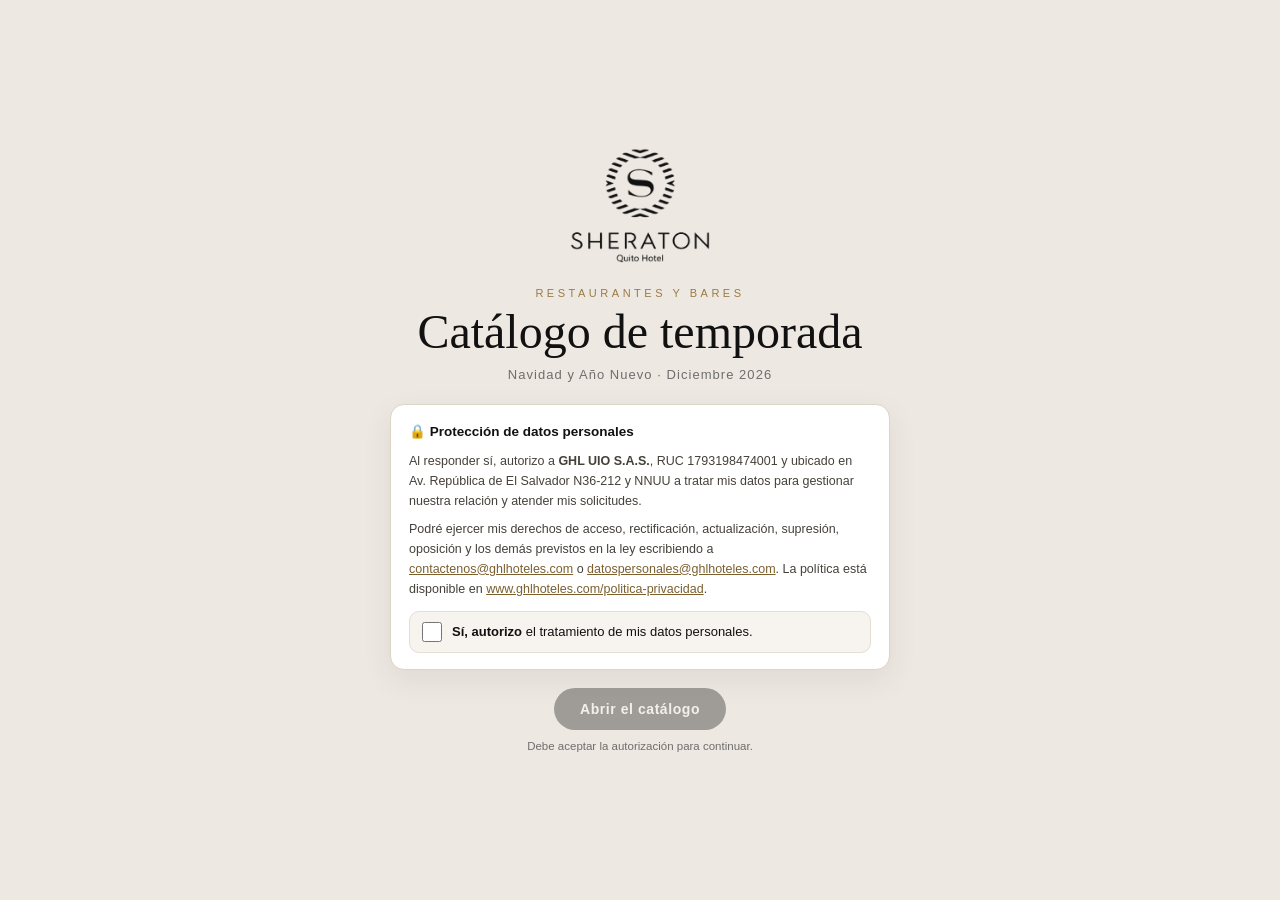
==== index.html @ caa58082 "Remove data privacy notice from index.html Removed the data privacy notice from the contact section." ====
<!doctype html>
<html lang="es">
<head>
  <meta charset="utf-8">
  <meta name="viewport" content="width=device-width, initial-scale=1, viewport-fit=cover">
  <title>Restaurantes y Bares · Sheraton Quito</title>
  <meta name="description" content="Catálogo de temporada de los restaurantes y bares del Hotel Sheraton Quito: Navidad, Año Nuevo y menús. Reserve en línea.">
  <meta name="theme-color" content="#111111">
  <!-- Seguridad: solo se permite cargar contenido propio, las fuentes de Google y el Microsoft Forms. -->
  <meta http-equiv="Content-Security-Policy" content="default-src 'self'; script-src 'self'; style-src 'self' 'unsafe-inline' https://fonts.googleapis.com; font-src https://fonts.gstatic.com; img-src 'self' data:; frame-src https://forms.cloud.microsoft https://forms.office.com; connect-src 'self'; object-src 'none'; base-uri 'self'; form-action 'none'; upgrade-insecure-requests">
  <meta name="referrer" content="strict-origin-when-cross-origin">
  <meta property="og:title" content="Restaurantes y Bares · Sheraton Quito">
  <meta property="og:description" content="Catálogo de temporada · Navidad y Año Nuevo. Reserve en línea.">
  <meta property="og:image" content="assets/paginas/p01.jpg">
  <link rel="preconnect" href="https://fonts.googleapis.com">
  <link rel="preconnect" href="https://fonts.gstatic.com" crossorigin>
  <link href="https://fonts.googleapis.com/css2?family=Cormorant+Garamond:ital,wght@0,400;0,600;1,400&family=Montserrat:wght@300;400;600&display=swap" rel="stylesheet">
  <link rel="stylesheet" href="estilos.css">
</head>
<body>
  <canvas id="efectos" aria-hidden="true"></canvas>

  <!-- 1 · Bienvenida + aviso de datos: al aceptar se abre el catálogo -->
  <section id="bienvenida" class="bienvenida">
    <div class="bienvenida-caja">
      <img src="assets/logos/sheraton-negro.png" alt="Sheraton Quito Hotel" class="logo-grande">
      <p class="sobretitulo oscuro">Restaurantes y Bares</p>
      <h1>Catálogo de temporada</h1>
      <p class="fecha">Navidad y Año Nuevo · Diciembre 2026</p>

      <div class="aviso">
        <p class="aviso-titulo">🔒 Protección de datos personales</p>
        <p>Al responder sí, autorizo a <b>GHL UIO S.A.S.</b>, RUC 1793198474001 y ubicado en Av. República de El Salvador N36-212 y NNUU a tratar mis datos para gestionar nuestra relación y atender mis solicitudes.</p>
        <p>Podré ejercer mis derechos de acceso, rectificación, actualización, supresión, oposición y los demás previstos en la ley escribiendo a <a href="mailto:contactenos@ghlhoteles.com">contactenos@ghlhoteles.com</a> o <a href="mailto:datospersonales@ghlhoteles.com">datospersonales@ghlhoteles.com</a>. La política está disponible en <a href="https://www.ghlhoteles.com/politica-privacidad/" target="_blank" rel="noopener">www.ghlhoteles.com/politica-privacidad</a>.</p>
        <label class="acepto">
          <input type="checkbox" id="acepto-datos">
          <span><b>Sí, autorizo</b> el tratamiento de mis datos personales.</span>
        </label>
      </div>

      <button id="aceptar" class="boton boton-negro" disabled>Abrir el catálogo</button>
      <p class="aviso-pie">Debe aceptar la autorización para continuar.</p>
    </div>
  </section>

  <!-- 2 · La revista -->
  <header class="barra">
    <button class="barra-inicio" data-inicio aria-label="Volver a la página principal" title="Página principal">
      <img src="assets/logos/sheraton-blanco.png" alt="Sheraton Quito" class="barra-logo">
    </button>
    <nav class="barra-nav" aria-label="Secciones">
      <button data-inicio class="nav-inicio" aria-label="Inicio">🏠<span class="txt"> Inicio</span></button>
      <button data-ir="indice">Índice</button>
      <button data-ir="navidad">🎄 Navidad</button>
      <button data-ir="anonuevo">🥂 Año Nuevo</button>
      <button data-ir="menus">🍽️ Menús</button>
      <button class="nav-reservar" data-abrir-reserva="" aria-label="Reservar">📅<span class="txt"> Reservar</span></button>
    </nav>
  </header>

  <main class="escenario">
    <button class="flecha flecha-izq" id="anterior" aria-label="Página anterior">‹</button>
    <div id="libro-marco"><div id="libro">

      <!-- Portada -->
      <div class="page page-tapa" data-density="hard" data-tema="navidad" data-seccion="portada">
        <div class="tapa">
          <img src="assets/logos/sheraton-blanco.png" alt="Sheraton Quito Hotel" class="tapa-logo">
          <div class="tapa-linea"></div>
          <p class="sobretitulo">Restaurantes y Bares</p>
          <h2>Catálogo<br><i>de temporada</i></h2>
          <p class="tapa-fecha">Diciembre 2026</p>
          <img src="assets/logos/bakery-blanco.png" alt="Bakery & Deli by Cook's" class="tapa-bakery">
          <p class="tapa-pista">Deslice o toque la esquina para abrir →</p>
        </div>
      </div>

      <!-- Bienvenida -->
      <div class="page page-papel" data-tema="ninguno" data-seccion="bienvenida">
        <div class="hoja hoja-carta">
          <p class="sobretitulo oscuro">Bienvenidos</p>
          <h3>Una temporada<br><i>para compartir</i></h3>
          <p>En nuestros restaurantes y bares le esperan cenas de Noche Buena, brunch de Navidad y Año Nuevo, tardes de té, menús para llevar y la experiencia de The Chef's Table.</p>
          <p>Pase las páginas, elija lo que más le guste y reserve desde el mismo catálogo: nuestro equipo le confirmará por WhatsApp o correo.</p>
          <div class="firma">
            <img src="assets/logos/sheraton-negro.png" alt="Sheraton Quito Hotel">
          </div>
        </div>
      </div>

      <!-- Índice -->
      <div class="page page-papel" data-tema="ninguno" data-seccion="indice">
        <div class="hoja">
          <p class="sobretitulo oscuro">Contenido</p>
          <h3>¿Qué le gustaría<br><i>celebrar?</i></h3>
          <ul class="indice">
            <li><button data-ir="navidad"><span>🎄</span><b>Navidad</b><em>Cenas, brunch, té y take away</em></button></li>
            <li><button data-ir="anonuevo"><span>🥂</span><b>Año Nuevo</b><em>Cenas, celebración y brunch</em></button></li>
            <li><button data-ir="certificados"><span>🎁</span><b>Certificados de regalo</b><em>El regalo perfecto</em></button></li>
            <li><button data-ir="menus"><span>🍽️</span><b>Menús de todo el año</b><em>Ejecutivo, del chef y brunch</em></button></li>
            <li><button data-ir="reservar"><span>📅</span><b>Reservar</b><em>En menos de 3 minutos</em></button></li>
            <li><button data-ir="contacto"><span>📞</span><b>Contacto</b><em>WhatsApp de cada restaurante</em></button></li>
          </ul>
        </div>
      </div>

      <!-- Navidad -->
      <div class="page page-foto" data-tema="navidad" data-seccion="navidad"><img data-src="assets/paginas/p01.jpg" alt="Catálogo de temporada, diciembre 2026"></div>
      <div class="page page-foto" data-tema="navidad" data-reserva="fragatas-buffet" data-titulo="Las Fragatas · Buffet navideño"><img data-src="assets/paginas/p02.jpg" alt="Las Fragatas: almuerzo buffet navideño, 34 dólares"></div>
      <div class="page page-foto" data-tema="navidad" data-reserva="cooks-navidad" data-titulo="Cook's · Sugerencia del Chef navideña"><img data-src="assets/paginas/p03.jpg" alt="Cook's: menú sugerencia del chef navideño, 34 dólares"></div>
      <div class="page page-foto" data-tema="navidad" data-reserva="cooks-menus" data-titulo="Cook's · Menús 1, 2 y 3"><img data-src="assets/paginas/p04.jpg" alt="Cook's: tres menús de cuatro tiempos, 34 dólares"></div>
      <div class="page page-foto" data-tema="navidad" data-reserva="cooks-nochebuena" data-titulo="Cook's · Noche Buena 24 de diciembre"><img data-src="assets/paginas/p16.jpg" alt="Cook's: cena de Noche Buena, 54 dólares"></div>
      <div class="page page-foto" data-tema="navidad" data-reserva="fragatas-christmas-brunch" data-titulo="Las Fragatas · Christmas Brunch"><img data-src="assets/paginas/p17.jpg" alt="Las Fragatas: Christmas Brunch, 32 dólares"></div>
      <div class="page page-foto" data-tema="navidad" data-reserva="bakery-te" data-titulo="Bakery & Deli · Tardes navideñas de té"><img data-src="assets/paginas/p05.jpg" alt="Bakery & Deli: tardes navideñas de té, 18 dólares"></div>
      <div class="page page-foto" data-tema="navidad" data-reserva="bakery-takeaway" data-titulo="Bakery & Deli · Take Away individual"><img data-src="assets/paginas/p06.jpg" alt="Bakery & Deli: take away individual, 20 y 22 dólares"></div>
      <div class="page page-foto" data-tema="navidad" data-reserva="bakery-combos" data-titulo="Bakery & Deli · Combos familiares"><img data-src="assets/paginas/p07.jpg" alt="Bakery & Deli: combos familiares para llevar"></div>
      <div class="page page-foto" data-tema="navidad" data-reserva="chefs-table" data-titulo="The Chef's Table"><img data-src="assets/paginas/p08.jpg" alt="The Chef's Table: presentación"></div>
      <div class="page page-foto" data-tema="navidad" data-reserva="chefs-amanecer" data-titulo="Chef's Table · Desayuno Amanecer de Diciembre"><img data-src="assets/paginas/p09.jpg" alt="Desayuno Amanecer de Diciembre, 25 dólares"></div>
      <div class="page page-foto" data-tema="navidad" data-reserva="chefs-alegria" data-titulo="Chef's Table · Desayuno Alegría de Diciembre"><img data-src="assets/paginas/p10.jpg" alt="Desayuno Alegría de Diciembre, 28 dólares"></div>
      <div class="page page-foto" data-tema="navidad" data-reserva="chefs-bosque" data-titulo="Chef's Table · Desayuno Bosque Invernal"><img data-src="assets/paginas/p11.jpg" alt="Desayuno Bosque Invernal, 28 dólares"></div>
      <div class="page page-foto" data-tema="navidad" data-reserva="chefs-nochebuena" data-titulo="Chef's Table · Noche Buena de Altura"><img data-src="assets/paginas/p12.jpg" alt="Noche Buena de Altura, 45 dólares"></div>
      <div class="page page-foto" data-tema="navidad" data-reserva="magic-christmas" data-titulo="Magic Christmas · 24 de diciembre"><img data-src="assets/paginas/p15.jpg" alt="Magic Christmas, 24 de diciembre"></div>
      <div class="page page-foto" data-tema="navidad" data-seccion="certificados" data-reserva="certificados" data-titulo="Certificados de regalo" data-boton="🎁 Pedir certificado"><img data-src="assets/paginas/p14.jpg" alt="Certificados de regalo desde 28 dólares"></div>

      <!-- Año Nuevo -->
      <div class="page page-foto" data-tema="anonuevo" data-seccion="anonuevo"><img data-src="assets/paginas/p18.jpg" alt="Año Nuevo: celebra nuevos comienzos"></div>
      <div class="page page-foto" data-tema="anonuevo" data-reserva="cooks-anonuevo" data-titulo="Cook's · Cena de Año Nuevo"><img data-src="assets/paginas/p19.jpg" alt="Cook's: cena de Año Nuevo, 68 dólares"></div>
      <div class="page page-foto" data-tema="anonuevo" data-reserva="chefs-finano" data-titulo="Chef's Table · Especial de Fin de Año"><img data-src="assets/paginas/p13.jpg" alt="Especial de Fin de Año, 48 dólares"></div>
      <div class="page page-foto" data-tema="anonuevo" data-reserva="new-year-celebration" data-titulo="New Year Celebration · 31 de diciembre"><img data-src="assets/paginas/p20.jpg" alt="New Year Celebration, 31 de diciembre de 2026, 20h00 a 03h00: adultos 185 dólares, niños de 7 a 12 años 90 dólares; alojamiento 60 dólares por persona"></div>
      <div class="page page-foto" data-tema="anonuevo" data-reserva="fragatas-newyear-brunch" data-titulo="Las Fragatas · New Year's Brunch"><img data-src="assets/paginas/p21.jpg" alt="Las Fragatas: New Year's Brunch, 32 dólares"></div>

      <!-- Menús de todo el año -->
      <div class="page page-papel" data-tema="ninguno" data-seccion="menus">
        <div class="hoja">
          <p class="sobretitulo oscuro">Todo el año</p>
          <h3>Nuestros <i>menús</i></h3>
          <div class="menu-item">
            <div><b>Menú Ejecutivo</b><em>De lunes a viernes</em></div><span class="precio">$13</span>
            <button class="mini-reservar" data-abrir-reserva="menu-ejecutivo" data-titulo="Menú Ejecutivo">Reservar</button>
          </div>
          <div class="menu-item">
            <div><b>Sugerencia del Chef</b><em>Creación de temporada</em></div><span class="precio">$26</span>
            <button class="mini-reservar" data-abrir-reserva="sugerencia-chef" data-titulo="Sugerencia del Chef">Reservar</button>
          </div>
          <div class="menu-item">
            <div><b>Brunch Ecuatoriano</b><em>Fines de semana</em></div><span class="precio">$28</span>
            <button class="mini-reservar" data-abrir-reserva="brunch-ecuatoriano" data-titulo="Brunch Ecuatoriano">Reservar</button>
          </div>
          <p class="nota">Desayuno servido Deli y platos a la carta: precio según su elección. Precios por persona; para grupos y celebraciones le enviamos una cotización personalizada.</p>
        </div>
      </div>

      <!-- Reservar -->
      <div class="page page-oscura" data-tema="ninguno" data-seccion="reservar">
        <div class="hoja hoja-oscura">
          <p class="sobretitulo">Reservas en línea</p>
          <h3>Reserve en<br><i>3 pasos</i></h3>
          <ol class="pasos">
            <li><b>1</b>Elija el restaurante, la fecha, la hora y las personas.</li>
            <li><b>2</b>Seleccione el menú que le gustó.</li>
            <li><b>3</b>Déjenos su nombre, correo y WhatsApp.</li>
          </ol>
          <button class="boton boton-dorado" data-abrir-reserva="" data-titulo="Solicitud de reserva">📅 Abrir el formulario</button>
          <p class="nota claro">Su reserva queda confirmada cuando nuestro equipo se la confirme por WhatsApp o correo.</p>
        </div>
      </div>

      <!-- Contacto y datos -->
      <div class="page page-papel" data-tema="ninguno" data-seccion="contacto">
        <div class="hoja">
          <p class="sobretitulo oscuro">Estamos para servirle</p>
          <h3><i>Contacto</i></h3>
          <ul class="contactos" id="contactos"></ul>
          <img src="assets/logos/bakery-gris.png" alt="Bakery & Deli by Cook's" class="contacto-bakery">
        </div>
      </div>

      <!-- Contraportada -->
      <div class="page page-tapa" data-density="hard" data-tema="navidad" data-seccion="fin">
        <div class="tapa">
          <p class="sobretitulo">Gracias por preferirnos</p>
          <h2><i>Felices</i><br>fiestas</h2>
          <div class="tapa-linea"></div>
          <img src="assets/logos/sheraton-blanco.png" alt="Sheraton Quito Hotel" class="tapa-logo pequeno">
        </div>
      </div>

    </div></div>
    <button class="flecha flecha-der" id="siguiente" aria-label="Página siguiente">›</button>
  </main>

  <footer class="pie">
    <button id="boton-qr" class="boton boton-claro boton-qr" aria-label="Código QR del catálogo" title="Código QR del catálogo">▦ QR</button>
    <span id="contador"></span>
    <button id="boton-reservar-pagina" class="boton boton-dorado boton-flotante" hidden>📅 Reservar</button>
    <button id="boton-zoom" class="boton boton-claro" hidden>🔍 Ver en grande</button>
  </footer>

  <!-- Ventana del formulario -->
  <div id="modal-reserva" class="modal" hidden>
    <div class="modal-caja">
      <div class="modal-cabecera">
        <div><p class="sobretitulo oscuro">Solicitud de reserva</p><h4 id="reserva-titulo">Reservar</h4></div>
        <button class="cerrar" data-cerrar aria-label="Cerrar">✕</button>
      </div>
      <iframe id="reserva-forms" title="Formulario de reserva" allowfullscreen></iframe>
      <a id="reserva-externa" class="modal-enlace" target="_blank" rel="noopener">Abrir el formulario en pantalla completa ↗</a>
    </div>
  </div>

  <!-- Código QR del catálogo -->
  <div id="modal-qr" class="modal" hidden>
    <div class="modal-caja modal-qr-caja">
      <div class="modal-cabecera">
        <div><p class="sobretitulo oscuro">Comparta el catálogo</p><h4>Código QR</h4></div>
        <button class="cerrar" data-cerrar aria-label="Cerrar">✕</button>
      </div>
      <div class="qr-cuerpo">
        <img id="qr-img" alt="Código QR para abrir el catálogo">
        <p>Escanee con la cámara del celular para abrir el catálogo.</p>
        <p class="qr-url" id="qr-url"></p>
        <a id="qr-descargar" class="boton boton-negro" download="QR-Catalogo-Sheraton-Quito.gif">⬇ Descargar QR</a>
      </div>
    </div>
  </div>

  <!-- Ver página en grande -->
  <div id="modal-zoom" class="modal modal-zoom" hidden>
    <button class="cerrar cerrar-flotante" data-cerrar aria-label="Cerrar">✕</button>
    <div class="zoom-scroll"><img id="zoom-img" alt=""></div>
  </div>

  <script src="vendor/page-flip.browser.js"></script>
  <script src="vendor/qrcode.js"></script>
  <script src="config.js"></script>
  <script src="app.js"></script>
</body>
</html>
---- estilos.css ----
/* Colores de marca: Sheraton (negro, blanco, beige) · Bakery & Deli (gris) · dorado del catálogo */
:root {
  --negro: #111111;
  --carbon: #1b1916;
  --beige: #ede8e2;
  --papel: #f7f3ee;
  --gris: #6e6e6e;
  --dorado: #c9a96e;
  --dorado-claro: #e3cc9c;
  --blanco: #ffffff;
  --serif: 'Cormorant Garamond', Georgia, serif;
  --sans: 'Montserrat', 'Segoe UI', Arial, sans-serif;
}

* { box-sizing: border-box; }
html, body { margin: 0; height: 100%; }
body {
  font-family: var(--sans);
  color: var(--blanco);
  background: radial-gradient(ellipse at 50% 30%, #2a241c 0%, #141210 55%, #0b0a09 100%);
  overflow: hidden;
  -webkit-font-smoothing: antialiased;
}
button { font-family: inherit; cursor: pointer; }

#efectos { position: fixed; inset: 0; width: 100%; height: 100%; pointer-events: none; z-index: 30; }

.sobretitulo { font-size: 11px; letter-spacing: .32em; text-transform: uppercase; color: var(--dorado); margin: 0 0 8px; }
.sobretitulo.oscuro { color: #9a7b45; }

.boton { border: 0; border-radius: 999px; padding: 13px 26px; font-size: 14px; font-weight: 600; letter-spacing: .04em; transition: transform .15s, box-shadow .2s, background .2s; }
.boton:active { transform: scale(.97); }
.boton-dorado { background: linear-gradient(135deg, var(--dorado-claro), var(--dorado)); color: var(--negro); box-shadow: 0 6px 24px rgba(201, 169, 110, .35); }
.boton-dorado:hover { box-shadow: 0 8px 30px rgba(201, 169, 110, .55); }
.boton-claro { background: rgba(255, 255, 255, .12); color: var(--blanco); border: 1px solid rgba(255, 255, 255, .25); }

/* ───── Bienvenida con aviso de datos ───── */
.bienvenida {
  position: fixed; inset: 0; z-index: 40; display: grid; place-items: center; padding: 20px; overflow-y: auto;
  background: var(--beige); color: var(--carbon);
  transition: opacity .8s ease, visibility .8s;
}
.bienvenida.oculta { opacity: 0; visibility: hidden; }
.bienvenida-caja { max-width: 500px; text-align: center; animation: subir 1.1s ease both; }
.logo-grande { width: 140px; margin-bottom: 20px; }
.bienvenida h1 { font-family: var(--serif); font-weight: 400; font-size: clamp(32px, 8vw, 48px); margin: 0; line-height: 1.05; color: var(--negro); }
.fecha { color: var(--gris); font-size: 13px; letter-spacing: .08em; margin: 10px 0 22px; }
.aviso { text-align: left; background: var(--blanco); border: 1px solid #ddd3c6; border-radius: 14px; padding: 16px 18px; font-size: 12.5px; line-height: 1.6; margin-bottom: 18px; color: #45403a; box-shadow: 0 10px 30px rgba(60, 45, 25, .08); }
.aviso p { margin: 0 0 8px; }
.aviso a { color: #7b5f2f; }
.aviso-titulo { font-weight: 600; color: var(--negro); font-size: 13.5px; }
.acepto { display: flex; gap: 10px; align-items: flex-start; margin-top: 12px; padding: 10px 12px; border-radius: 10px; background: var(--papel); border: 1px solid #e6ded3; cursor: pointer; font-size: 13px; color: var(--negro); }
.acepto input { width: 20px; height: 20px; margin: 0; flex: none; accent-color: #111; cursor: pointer; }
.boton-negro { background: var(--negro); color: var(--blanco); box-shadow: 0 8px 24px rgba(0, 0, 0, .18); }
.boton:disabled { opacity: .35; cursor: not-allowed; box-shadow: none; }
.aviso-pie { font-size: 11.5px; color: var(--gris); margin: 10px 0 0; transition: opacity .3s; }
.bienvenida.lista .aviso-pie { opacity: 0; }
.datos-mini a { color: #7b5f2f; }
@keyframes subir { from { opacity: 0; transform: translateY(24px); } to { opacity: 1; transform: none; } }

/* ───── Barra superior ───── */
.barra { position: fixed; top: 0; left: 0; right: 0; height: 56px; z-index: 20; display: flex; align-items: center; justify-content: space-between; gap: 12px; padding: 0 16px; background: linear-gradient(180deg, rgba(10, 9, 8, .85), rgba(10, 9, 8, 0)); }
.barra-logo { height: 34px; display: block; }
.barra-inicio { background: none; border: 0; padding: 0; }
.boton-qr { position: absolute; left: 16px; padding: 8px 14px; font-size: 12px; }
.modal-qr-caja { height: auto; max-width: 380px; }
.qr-cuerpo { padding: 22px; text-align: center; display: flex; flex-direction: column; align-items: center; gap: 6px; }
.qr-cuerpo img { width: 240px; height: 240px; image-rendering: pixelated; border-radius: 12px; border: 1px solid #e6ded3; }
.qr-cuerpo p { margin: 6px 0 0; font-size: 13px; color: #45403a; }
.qr-url { font-size: 11px !important; color: var(--gris) !important; word-break: break-all; margin-bottom: 10px !important; }
.qr-cuerpo .boton { text-decoration: none; }
.barra-nav { display: flex; gap: 4px; flex-wrap: nowrap; overflow-x: auto; scrollbar-width: none; }
.barra-nav::-webkit-scrollbar { display: none; }
.barra-nav button { background: transparent; color: rgba(255, 255, 255, .82); border: 1px solid transparent; border-radius: 999px; padding: 7px 12px; font-size: 12.5px; white-space: nowrap; transition: all .2s; }
.barra-nav button:hover, .barra-nav button.activo { border-color: rgba(201, 169, 110, .55); color: var(--dorado-claro); }
.barra-nav .nav-reservar { background: var(--dorado); color: var(--negro); font-weight: 600; }

/* ───── Escenario y libro ───── */
.escenario { position: fixed; top: 56px; bottom: 64px; left: 0; right: 0; display: flex; align-items: center; justify-content: center; }
#libro-marco { position: relative; }
#libro { margin: 0 auto; }
.flecha { position: absolute; top: 50%; transform: translateY(-50%); z-index: 10; width: 46px; height: 46px; border-radius: 50%; border: 1px solid rgba(201, 169, 110, .45); background: rgba(17, 17, 17, .55); color: var(--dorado-claro); font-size: 28px; line-height: 1; display: grid; place-items: center; transition: background .2s; }
.flecha:hover { background: rgba(201, 169, 110, .25); }
.flecha-izq { left: 14px; } .flecha-der { right: 14px; }

.page { background: var(--papel); overflow: hidden; }
.page-foto { background: #0c0b0a; }
.page-foto img { width: 100%; height: 100%; object-fit: contain; display: block; opacity: 0; transition: opacity .5s; }
.page-foto img.cargada { opacity: 1; }

/* Tapas */
.page-tapa { background: radial-gradient(ellipse at 50% 35%, #3a2f22 0%, #1a1611 60%, #0d0b09 100%); color: var(--blanco); }
.tapa { height: 100%; display: flex; flex-direction: column; align-items: center; justify-content: center; text-align: center; padding: 8% 10%; border: 1px solid rgba(201, 169, 110, .35); outline: 1px solid rgba(201, 169, 110, .15); outline-offset: -14px; }
.tapa-logo { width: 42%; max-width: 190px; margin-bottom: 6%; }
.tapa-logo.pequeno { width: 30%; margin: 6% 0 0; }
.tapa-linea { width: 40%; height: 1px; background: linear-gradient(90deg, transparent, var(--dorado), transparent); margin: 2% 0 5%; }
.tapa h2 { font-family: var(--serif); font-weight: 400; font-size: clamp(30px, 7.5vmin, 58px); line-height: 1; margin: 2% 0 4%; }
.tapa h2 i { color: var(--dorado-claro); }
.tapa-fecha { letter-spacing: .25em; text-transform: uppercase; font-size: 12px; color: rgba(255, 255, 255, .75); margin: 0 0 8%; }
.tapa-bakery { width: 48%; max-width: 220px; opacity: .85; }
.tapa-pista { position: absolute; bottom: 5%; left: 0; right: 0; font-size: 11px; color: rgba(255, 255, 255, .55); animation: latido 2.2s ease-in-out infinite; margin: 0; }
@keyframes latido { 50% { opacity: .25; } }

/* Hojas de papel */
.hoja { height: 100%; padding: 9% 9% 7%; color: var(--carbon); display: flex; flex-direction: column; overflow: hidden; }
.hoja h3 { font-family: var(--serif); font-weight: 400; font-size: clamp(26px, 5.4vmin, 42px); line-height: 1.05; margin: 0 0 6%; }
.hoja h3 i { color: #9a7b45; }
.hoja p { font-size: clamp(12px, 1.9vmin, 15px); line-height: 1.65; color: #45403a; margin: 0 0 4%; }
.hoja-carta h3 + p::first-letter { font-family: var(--serif); font-size: 3.2em; float: left; line-height: .8; padding: 4px 8px 0 0; color: #9a7b45; }
.firma { margin-top: auto; display: flex; justify-content: center; }
.firma img { width: 32%; max-width: 140px; opacity: .85; }

.indice { list-style: none; margin: 0; padding: 0; display: grid; gap: 2.2%; flex: 1; align-content: start; }
.indice button { width: 100%; display: grid; grid-template-columns: 2.2em 1fr; grid-template-rows: auto auto; column-gap: 10px; text-align: left; background: var(--blanco); border: 1px solid #e6ded3; border-radius: 12px; padding: 9px 12px; transition: transform .15s, border-color .2s, box-shadow .2s; }
.indice button:hover { transform: translateX(4px); border-color: var(--dorado); box-shadow: 0 6px 16px rgba(154, 123, 69, .15); }
.indice span { grid-row: span 2; font-size: 1.5em; align-self: center; }
.indice b { font-family: var(--serif); font-size: clamp(16px, 2.6vmin, 20px); font-weight: 600; color: var(--carbon); }
.indice em { font-style: normal; font-size: clamp(10.5px, 1.6vmin, 12px); color: var(--gris); }

.menu-item { display: grid; grid-template-columns: 1fr auto; align-items: center; gap: 4px 12px; padding: 4% 0; border-bottom: 1px dashed #d9cfc2; }
.menu-item b { font-family: var(--serif); font-size: clamp(18px, 3vmin, 23px); font-weight: 600; display: block; }
.menu-item em { font-style: normal; font-size: 12px; color: var(--gris); }
.precio { font-family: var(--serif); font-size: clamp(22px, 3.6vmin, 30px); color: #9a7b45; }
.mini-reservar { grid-column: 1 / -1; justify-self: start; background: transparent; border: 1px solid #9a7b45; color: #7b5f2f; border-radius: 999px; padding: 5px 14px; font-size: 12px; font-weight: 600; }
.mini-reservar:hover { background: #9a7b45; color: var(--blanco); }
.nota { font-size: 12px !important; color: var(--gris) !important; margin-top: auto !important; padding-top: 4%; }
.nota.claro { color: rgba(255, 255, 255, .6) !important; }

.page-oscura { background: radial-gradient(ellipse at 50% 20%, #2d261d, #12100d 70%); }
.hoja-oscura { color: var(--blanco); align-items: flex-start; }
.hoja-oscura h3 i { color: var(--dorado-claro); }
.pasos { list-style: none; padding: 0; margin: 0 0 8%; display: grid; gap: 14px; }
.pasos li { display: flex; gap: 12px; align-items: center; font-size: clamp(13px, 2vmin, 15px); color: rgba(255, 255, 255, .88); }
.pasos b { flex: none; width: 32px; height: 32px; border-radius: 50%; border: 1px solid var(--dorado); color: var(--dorado-claro); display: grid; place-items: center; font-family: var(--serif); font-size: 18px; }

.contactos { list-style: none; padding: 0; margin: 0 0 6%; display: grid; gap: 10px; }
.contactos a { display: flex; justify-content: space-between; align-items: center; gap: 10px; text-decoration: none; color: var(--carbon); background: var(--blanco); border: 1px solid #e6ded3; border-radius: 12px; padding: 10px 14px; font-size: 13px; transition: border-color .2s; }
.contactos a:hover { border-color: #25d366; }
.contactos small { color: #128c4b; font-weight: 600; white-space: nowrap; }
.datos-mini { background: var(--beige); border-radius: 12px; padding: 12px 14px; font-size: 12.5px; }
.datos-mini p { margin: 4px 0 0; font-size: 12px; }
.contacto-bakery { width: 55%; margin: auto auto 0; display: block; opacity: .9; }

/* ───── Pie ───── */
.pie { position: fixed; bottom: 0; left: 0; right: 0; height: 64px; z-index: 20; display: flex; align-items: center; justify-content: center; gap: 10px; padding: 0 16px; background: linear-gradient(0deg, rgba(10, 9, 8, .9), rgba(10, 9, 8, 0)); }
#contador { position: absolute; left: 96px; font-size: 12px; color: rgba(255, 255, 255, .55); letter-spacing: .08em; }
.boton-flotante { animation: aparecer .4s ease both; }
@keyframes aparecer { from { opacity: 0; transform: translateY(10px); } }

/* ───── Ventanas ───── */
.modal { position: fixed; inset: 0; z-index: 50; background: rgba(5, 5, 5, .78); backdrop-filter: blur(4px); display: grid; place-items: center; padding: 16px; animation: aparecer .3s ease both; }
.modal[hidden] { display: none; }
.modal-caja { width: min(680px, 100%); height: min(860px, 100%); background: var(--papel); border-radius: 18px; overflow: hidden; display: flex; flex-direction: column; color: var(--carbon); box-shadow: 0 30px 80px rgba(0, 0, 0, .5); }
.modal-cabecera { display: flex; justify-content: space-between; align-items: center; padding: 14px 18px; border-bottom: 1px solid #e6ded3; }
.modal-cabecera h4 { font-family: var(--serif); font-size: 22px; font-weight: 600; margin: 0; }
.cerrar { width: 38px; height: 38px; border-radius: 50%; border: 1px solid #d9cfc2; background: var(--blanco); font-size: 16px; color: var(--carbon); }
#reserva-forms { flex: 1; width: 100%; border: 0; background: var(--blanco); }
.modal-enlace { text-align: center; padding: 10px; font-size: 12.5px; color: #7b5f2f; text-decoration: none; border-top: 1px solid #e6ded3; }
.modal-zoom { padding: 0; place-items: stretch; }
.zoom-scroll { width: 100%; height: 100%; overflow: auto; touch-action: pinch-zoom pan-x pan-y; display: flex; }
.zoom-scroll img { margin: auto; max-width: 100%; max-height: 100%; cursor: zoom-in; }
.zoom-scroll.ampliada img { max-width: none; max-height: none; width: 180%; cursor: zoom-out; }
.cerrar-flotante { position: fixed; top: 14px; right: 14px; z-index: 2; }

/* ───── Celular ───── */
@media (max-width: 760px) {
  .barra { height: 52px; padding: 0 10px; }
  .barra-logo { height: 26px; }
  .boton-qr { left: 10px; padding: 8px 10px; }
  .barra-nav { gap: 2px; }
  .barra-nav button { padding: 5px 7px; font-size: 11px; }
  .barra-nav button[data-ir="indice"], .barra-nav .txt { display: none; }
  .escenario { top: 52px; bottom: 70px; }
  .flecha { display: none; }
  .pie { height: 70px; }
  #contador { display: none; }
}
@media (prefers-reduced-motion: reduce) {
  * { animation: none !important; transition: none !important; }
}
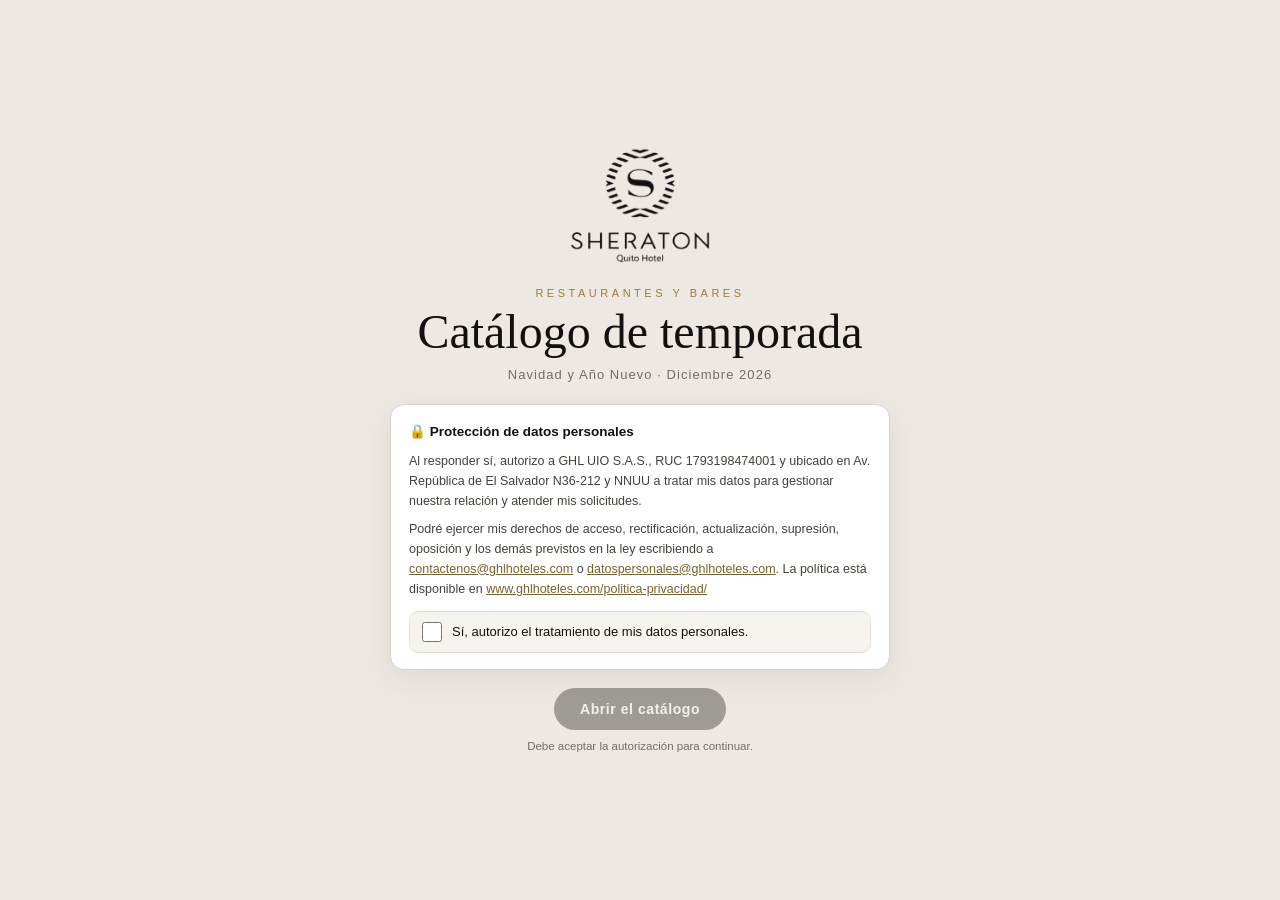
==== commit b3265867: "Add files via upload" ====
--- a/index.html
+++ b/index.html
@@ -4,37 +4,44 @@
   <meta charset="utf-8">
   <meta name="viewport" content="width=device-width, initial-scale=1, viewport-fit=cover">
   <title>Restaurantes y Bares · Sheraton Quito</title>
-  <meta name="description" content="Catálogo de temporada de los restaurantes y bares del Hotel Sheraton Quito: Navidad, Año Nuevo y menús. Reserve en línea.">
+  <meta name="description" content="Catálogo de temporada de los restaurantes y bares del Hotel Sheraton Quito. Reserve en línea.">
   <meta name="theme-color" content="#111111">
   <!-- Seguridad: solo se permite cargar contenido propio, las fuentes de Google y el Microsoft Forms. -->
-  <meta http-equiv="Content-Security-Policy" content="default-src 'self'; script-src 'self'; style-src 'self' 'unsafe-inline' https://fonts.googleapis.com; font-src https://fonts.gstatic.com; img-src 'self' data:; frame-src https://forms.cloud.microsoft https://forms.office.com; connect-src 'self'; object-src 'none'; base-uri 'self'; form-action 'none'; upgrade-insecure-requests">
+  <meta http-equiv="Content-Security-Policy" content="default-src 'self'; script-src 'self'; style-src 'self' 'unsafe-inline' https://fonts.googleapis.com; font-src https://fonts.gstatic.com; img-src 'self' data: blob:; frame-src https://forms.cloud.microsoft https://forms.office.com; connect-src 'self'; object-src 'none'; base-uri 'self'; form-action 'none'; upgrade-insecure-requests">
   <meta name="referrer" content="strict-origin-when-cross-origin">
   <meta property="og:title" content="Restaurantes y Bares · Sheraton Quito">
-  <meta property="og:description" content="Catálogo de temporada · Navidad y Año Nuevo. Reserve en línea.">
-  <meta property="og:image" content="assets/paginas/p01.jpg">
+  <meta property="og:description" content="Catálogo de temporada. Reserve en línea.">
+  <meta property="og:type" content="website">
+  <meta property="og:url" content="https://sheratonquito-restaurantes.github.io/">
+  <meta property="og:image" content="https://sheratonquito-restaurantes.github.io/assets/paginas/p01.jpg">
+  <meta property="og:image:width" content="880">
+  <meta property="og:image:height" content="1100">
   <link rel="preconnect" href="https://fonts.googleapis.com">
   <link rel="preconnect" href="https://fonts.gstatic.com" crossorigin>
   <link href="https://fonts.googleapis.com/css2?family=Cormorant+Garamond:ital,wght@0,400;0,600;1,400&family=Montserrat:wght@300;400;600&display=swap" rel="stylesheet">
   <link rel="stylesheet" href="estilos.css">
 </head>
 <body>
+  <!-- Todo el contenido (textos, temporadas, páginas, menús, teléfonos) viene de data/catalogo.json
+       y se edita desde el panel /admin. Este archivo es solo la estructura. -->
   <canvas id="efectos" aria-hidden="true"></canvas>
+  <div id="borrador-aviso" class="borrador-aviso" hidden>Vista previa del borrador · todavía no está publicado</div>
 
   <!-- 1 · Bienvenida + aviso de datos: al aceptar se abre el catálogo -->
   <section id="bienvenida" class="bienvenida">
     <div class="bienvenida-caja">
       <img src="assets/logos/sheraton-negro.png" alt="Sheraton Quito Hotel" class="logo-grande">
-      <p class="sobretitulo oscuro">Restaurantes y Bares</p>
-      <h1>Catálogo de temporada</h1>
-      <p class="fecha">Navidad y Año Nuevo · Diciembre 2026</p>
+      <p class="sobretitulo oscuro" id="bv-sobretitulo">Restaurantes y Bares</p>
+      <h1 id="bv-titulo">Catálogo de temporada</h1>
+      <p class="fecha" id="bv-fecha"></p>
 
       <div class="aviso">
-        <p class="aviso-titulo">🔒 Protección de datos personales</p>
-        <p>Al responder sí, autorizo a <b>GHL UIO S.A.S.</b>, RUC 1793198474001 y ubicado en Av. República de El Salvador N36-212 y NNUU a tratar mis datos para gestionar nuestra relación y atender mis solicitudes.</p>
-        <p>Podré ejercer mis derechos de acceso, rectificación, actualización, supresión, oposición y los demás previstos en la ley escribiendo a <a href="mailto:contactenos@ghlhoteles.com">contactenos@ghlhoteles.com</a> o <a href="mailto:datospersonales@ghlhoteles.com">datospersonales@ghlhoteles.com</a>. La política está disponible en <a href="https://www.ghlhoteles.com/politica-privacidad/" target="_blank" rel="noopener">www.ghlhoteles.com/politica-privacidad</a>.</p>
+        <p class="aviso-titulo">🔒 <span id="av-titulo">Protección de datos personales</span></p>
+        <p id="av-texto"></p>
+        <p id="av-derechos"></p>
         <label class="acepto">
           <input type="checkbox" id="acepto-datos">
-          <span><b>Sí, autorizo</b> el tratamiento de mis datos personales.</span>
+          <span id="av-casilla"><b>Sí, autorizo</b> el tratamiento de mis datos personales.</span>
         </label>
       </div>
 
@@ -48,152 +55,18 @@
     <button class="barra-inicio" data-inicio aria-label="Volver a la página principal" title="Página principal">
       <img src="assets/logos/sheraton-blanco.png" alt="Sheraton Quito" class="barra-logo">
     </button>
-    <nav class="barra-nav" aria-label="Secciones">
-      <button data-inicio class="nav-inicio" aria-label="Inicio">🏠<span class="txt"> Inicio</span></button>
-      <button data-ir="indice">Índice</button>
-      <button data-ir="navidad">🎄 Navidad</button>
-      <button data-ir="anonuevo">🥂 Año Nuevo</button>
-      <button data-ir="menus">🍽️ Menús</button>
-      <button class="nav-reservar" data-abrir-reserva="" aria-label="Reservar">📅<span class="txt"> Reservar</span></button>
-    </nav>
+    <nav class="barra-nav" id="barra-nav" aria-label="Secciones"></nav>
   </header>
 
   <main class="escenario">
     <button class="flecha flecha-izq" id="anterior" aria-label="Página anterior">‹</button>
-    <div id="libro-marco"><div id="libro">
-
-      <!-- Portada -->
-      <div class="page page-tapa" data-density="hard" data-tema="navidad" data-seccion="portada">
-        <div class="tapa">
-          <img src="assets/logos/sheraton-blanco.png" alt="Sheraton Quito Hotel" class="tapa-logo">
-          <div class="tapa-linea"></div>
-          <p class="sobretitulo">Restaurantes y Bares</p>
-          <h2>Catálogo<br><i>de temporada</i></h2>
-          <p class="tapa-fecha">Diciembre 2026</p>
-          <img src="assets/logos/bakery-blanco.png" alt="Bakery & Deli by Cook's" class="tapa-bakery">
-          <p class="tapa-pista">Deslice o toque la esquina para abrir →</p>
-        </div>
-      </div>
-
-      <!-- Bienvenida -->
-      <div class="page page-papel" data-tema="ninguno" data-seccion="bienvenida">
-        <div class="hoja hoja-carta">
-          <p class="sobretitulo oscuro">Bienvenidos</p>
-          <h3>Una temporada<br><i>para compartir</i></h3>
-          <p>En nuestros restaurantes y bares le esperan cenas de Noche Buena, brunch de Navidad y Año Nuevo, tardes de té, menús para llevar y la experiencia de The Chef's Table.</p>
-          <p>Pase las páginas, elija lo que más le guste y reserve desde el mismo catálogo: nuestro equipo le confirmará por WhatsApp o correo.</p>
-          <div class="firma">
-            <img src="assets/logos/sheraton-negro.png" alt="Sheraton Quito Hotel">
-          </div>
-        </div>
-      </div>
-
-      <!-- Índice -->
-      <div class="page page-papel" data-tema="ninguno" data-seccion="indice">
-        <div class="hoja">
-          <p class="sobretitulo oscuro">Contenido</p>
-          <h3>¿Qué le gustaría<br><i>celebrar?</i></h3>
-          <ul class="indice">
-            <li><button data-ir="navidad"><span>🎄</span><b>Navidad</b><em>Cenas, brunch, té y take away</em></button></li>
-            <li><button data-ir="anonuevo"><span>🥂</span><b>Año Nuevo</b><em>Cenas, celebración y brunch</em></button></li>
-            <li><button data-ir="certificados"><span>🎁</span><b>Certificados de regalo</b><em>El regalo perfecto</em></button></li>
-            <li><button data-ir="menus"><span>🍽️</span><b>Menús de todo el año</b><em>Ejecutivo, del chef y brunch</em></button></li>
-            <li><button data-ir="reservar"><span>📅</span><b>Reservar</b><em>En menos de 3 minutos</em></button></li>
-            <li><button data-ir="contacto"><span>📞</span><b>Contacto</b><em>WhatsApp de cada restaurante</em></button></li>
-          </ul>
-        </div>
-      </div>
-
-      <!-- Navidad -->
-      <div class="page page-foto" data-tema="navidad" data-seccion="navidad"><img data-src="assets/paginas/p01.jpg" alt="Catálogo de temporada, diciembre 2026"></div>
-      <div class="page page-foto" data-tema="navidad" data-reserva="fragatas-buffet" data-titulo="Las Fragatas · Buffet navideño"><img data-src="assets/paginas/p02.jpg" alt="Las Fragatas: almuerzo buffet navideño, 34 dólares"></div>
-      <div class="page page-foto" data-tema="navidad" data-reserva="cooks-navidad" data-titulo="Cook's · Sugerencia del Chef navideña"><img data-src="assets/paginas/p03.jpg" alt="Cook's: menú sugerencia del chef navideño, 34 dólares"></div>
-      <div class="page page-foto" data-tema="navidad" data-reserva="cooks-menus" data-titulo="Cook's · Menús 1, 2 y 3"><img data-src="assets/paginas/p04.jpg" alt="Cook's: tres menús de cuatro tiempos, 34 dólares"></div>
-      <div class="page page-foto" data-tema="navidad" data-reserva="cooks-nochebuena" data-titulo="Cook's · Noche Buena 24 de diciembre"><img data-src="assets/paginas/p16.jpg" alt="Cook's: cena de Noche Buena, 54 dólares"></div>
-      <div class="page page-foto" data-tema="navidad" data-reserva="fragatas-christmas-brunch" data-titulo="Las Fragatas · Christmas Brunch"><img data-src="assets/paginas/p17.jpg" alt="Las Fragatas: Christmas Brunch, 32 dólares"></div>
-      <div class="page page-foto" data-tema="navidad" data-reserva="bakery-te" data-titulo="Bakery & Deli · Tardes navideñas de té"><img data-src="assets/paginas/p05.jpg" alt="Bakery & Deli: tardes navideñas de té, 18 dólares"></div>
-      <div class="page page-foto" data-tema="navidad" data-reserva="bakery-takeaway" data-titulo="Bakery & Deli · Take Away individual"><img data-src="assets/paginas/p06.jpg" alt="Bakery & Deli: take away individual, 20 y 22 dólares"></div>
-      <div class="page page-foto" data-tema="navidad" data-reserva="bakery-combos" data-titulo="Bakery & Deli · Combos familiares"><img data-src="assets/paginas/p07.jpg" alt="Bakery & Deli: combos familiares para llevar"></div>
-      <div class="page page-foto" data-tema="navidad" data-reserva="chefs-table" data-titulo="The Chef's Table"><img data-src="assets/paginas/p08.jpg" alt="The Chef's Table: presentación"></div>
-      <div class="page page-foto" data-tema="navidad" data-reserva="chefs-amanecer" data-titulo="Chef's Table · Desayuno Amanecer de Diciembre"><img data-src="assets/paginas/p09.jpg" alt="Desayuno Amanecer de Diciembre, 25 dólares"></div>
-      <div class="page page-foto" data-tema="navidad" data-reserva="chefs-alegria" data-titulo="Chef's Table · Desayuno Alegría de Diciembre"><img data-src="assets/paginas/p10.jpg" alt="Desayuno Alegría de Diciembre, 28 dólares"></div>
-      <div class="page page-foto" data-tema="navidad" data-reserva="chefs-bosque" data-titulo="Chef's Table · Desayuno Bosque Invernal"><img data-src="assets/paginas/p11.jpg" alt="Desayuno Bosque Invernal, 28 dólares"></div>
-      <div class="page page-foto" data-tema="navidad" data-reserva="chefs-nochebuena" data-titulo="Chef's Table · Noche Buena de Altura"><img data-src="assets/paginas/p12.jpg" alt="Noche Buena de Altura, 45 dólares"></div>
-      <div class="page page-foto" data-tema="navidad" data-reserva="magic-christmas" data-titulo="Magic Christmas · 24 de diciembre"><img data-src="assets/paginas/p15.jpg" alt="Magic Christmas, 24 de diciembre"></div>
-      <div class="page page-foto" data-tema="navidad" data-seccion="certificados" data-reserva="certificados" data-titulo="Certificados de regalo" data-boton="🎁 Pedir certificado"><img data-src="assets/paginas/p14.jpg" alt="Certificados de regalo desde 28 dólares"></div>
-
-      <!-- Año Nuevo -->
-      <div class="page page-foto" data-tema="anonuevo" data-seccion="anonuevo"><img data-src="assets/paginas/p18.jpg" alt="Año Nuevo: celebra nuevos comienzos"></div>
-      <div class="page page-foto" data-tema="anonuevo" data-reserva="cooks-anonuevo" data-titulo="Cook's · Cena de Año Nuevo"><img data-src="assets/paginas/p19.jpg" alt="Cook's: cena de Año Nuevo, 68 dólares"></div>
-      <div class="page page-foto" data-tema="anonuevo" data-reserva="chefs-finano" data-titulo="Chef's Table · Especial de Fin de Año"><img data-src="assets/paginas/p13.jpg" alt="Especial de Fin de Año, 48 dólares"></div>
-      <div class="page page-foto" data-tema="anonuevo" data-reserva="new-year-celebration" data-titulo="New Year Celebration · 31 de diciembre"><img data-src="assets/paginas/p20.jpg" alt="New Year Celebration, 31 de diciembre de 2026, 20h00 a 03h00: adultos 185 dólares, niños de 7 a 12 años 90 dólares; alojamiento 60 dólares por persona"></div>
-      <div class="page page-foto" data-tema="anonuevo" data-reserva="fragatas-newyear-brunch" data-titulo="Las Fragatas · New Year's Brunch"><img data-src="assets/paginas/p21.jpg" alt="Las Fragatas: New Year's Brunch, 32 dólares"></div>
-
-      <!-- Menús de todo el año -->
-      <div class="page page-papel" data-tema="ninguno" data-seccion="menus">
-        <div class="hoja">
-          <p class="sobretitulo oscuro">Todo el año</p>
-          <h3>Nuestros <i>menús</i></h3>
-          <div class="menu-item">
-            <div><b>Menú Ejecutivo</b><em>De lunes a viernes</em></div><span class="precio">$13</span>
-            <button class="mini-reservar" data-abrir-reserva="menu-ejecutivo" data-titulo="Menú Ejecutivo">Reservar</button>
-          </div>
-          <div class="menu-item">
-            <div><b>Sugerencia del Chef</b><em>Creación de temporada</em></div><span class="precio">$26</span>
-            <button class="mini-reservar" data-abrir-reserva="sugerencia-chef" data-titulo="Sugerencia del Chef">Reservar</button>
-          </div>
-          <div class="menu-item">
-            <div><b>Brunch Ecuatoriano</b><em>Fines de semana</em></div><span class="precio">$28</span>
-            <button class="mini-reservar" data-abrir-reserva="brunch-ecuatoriano" data-titulo="Brunch Ecuatoriano">Reservar</button>
-          </div>
-          <p class="nota">Desayuno servido Deli y platos a la carta: precio según su elección. Precios por persona; para grupos y celebraciones le enviamos una cotización personalizada.</p>
-        </div>
-      </div>
-
-      <!-- Reservar -->
-      <div class="page page-oscura" data-tema="ninguno" data-seccion="reservar">
-        <div class="hoja hoja-oscura">
-          <p class="sobretitulo">Reservas en línea</p>
-          <h3>Reserve en<br><i>3 pasos</i></h3>
-          <ol class="pasos">
-            <li><b>1</b>Elija el restaurante, la fecha, la hora y las personas.</li>
-            <li><b>2</b>Seleccione el menú que le gustó.</li>
-            <li><b>3</b>Déjenos su nombre, correo y WhatsApp.</li>
-          </ol>
-          <button class="boton boton-dorado" data-abrir-reserva="" data-titulo="Solicitud de reserva">📅 Abrir el formulario</button>
-          <p class="nota claro">Su reserva queda confirmada cuando nuestro equipo se la confirme por WhatsApp o correo.</p>
-        </div>
-      </div>
-
-      <!-- Contacto y datos -->
-      <div class="page page-papel" data-tema="ninguno" data-seccion="contacto">
-        <div class="hoja">
-          <p class="sobretitulo oscuro">Estamos para servirle</p>
-          <h3><i>Contacto</i></h3>
-          <ul class="contactos" id="contactos"></ul>
-          <img src="assets/logos/bakery-gris.png" alt="Bakery & Deli by Cook's" class="contacto-bakery">
-        </div>
-      </div>
-
-      <!-- Contraportada -->
-      <div class="page page-tapa" data-density="hard" data-tema="navidad" data-seccion="fin">
-        <div class="tapa">
-          <p class="sobretitulo">Gracias por preferirnos</p>
-          <h2><i>Felices</i><br>fiestas</h2>
-          <div class="tapa-linea"></div>
-          <img src="assets/logos/sheraton-blanco.png" alt="Sheraton Quito Hotel" class="tapa-logo pequeno">
-        </div>
-      </div>
-
-    </div></div>
+    <div id="libro-marco"><div id="libro"></div></div>
     <button class="flecha flecha-der" id="siguiente" aria-label="Página siguiente">›</button>
   </main>
 
   <footer class="pie">
     <button id="boton-qr" class="boton boton-claro boton-qr" aria-label="Código QR del catálogo" title="Código QR del catálogo">▦ QR</button>
     <span id="contador"></span>
-    <button id="boton-reservar-pagina" class="boton boton-dorado boton-flotante" hidden>📅 Reservar</button>
-    <button id="boton-zoom" class="boton boton-claro" hidden>🔍 Ver en grande</button>
   </footer>
 
   <!-- Ventana del formulario -->
@@ -232,7 +105,6 @@
 
   <script src="vendor/page-flip.browser.js"></script>
   <script src="vendor/qrcode.js"></script>
-  <script src="config.js"></script>
   <script src="app.js"></script>
 </body>
 </html>
--- a/estilos.css
+++ b/estilos.css
@@ -178,3 +178,10 @@
 @media (prefers-reduced-motion: reduce) {
   * { animation: none !important; transition: none !important; }
 }
+
+/* ───── Contenido generado desde data/catalogo.json ───── */
+.borrador-aviso { position: fixed; top: 0; left: 50%; transform: translateX(-50%); z-index: 60; background: #b23b2e; color: #fff; font-size: 12px; font-weight: 600; padding: 5px 14px; border-radius: 0 0 10px 10px; letter-spacing: .03em; }
+.borrador-aviso[hidden] { display: none; }
+.hoja-relleno { align-items: center; justify-content: center; text-align: center; }
+.hoja-relleno img { width: 40%; max-width: 160px; margin-bottom: 6%; opacity: .85; }
+.error-carga { color: rgba(255, 255, 255, .8); text-align: center; padding: 24px; font-size: 15px; }
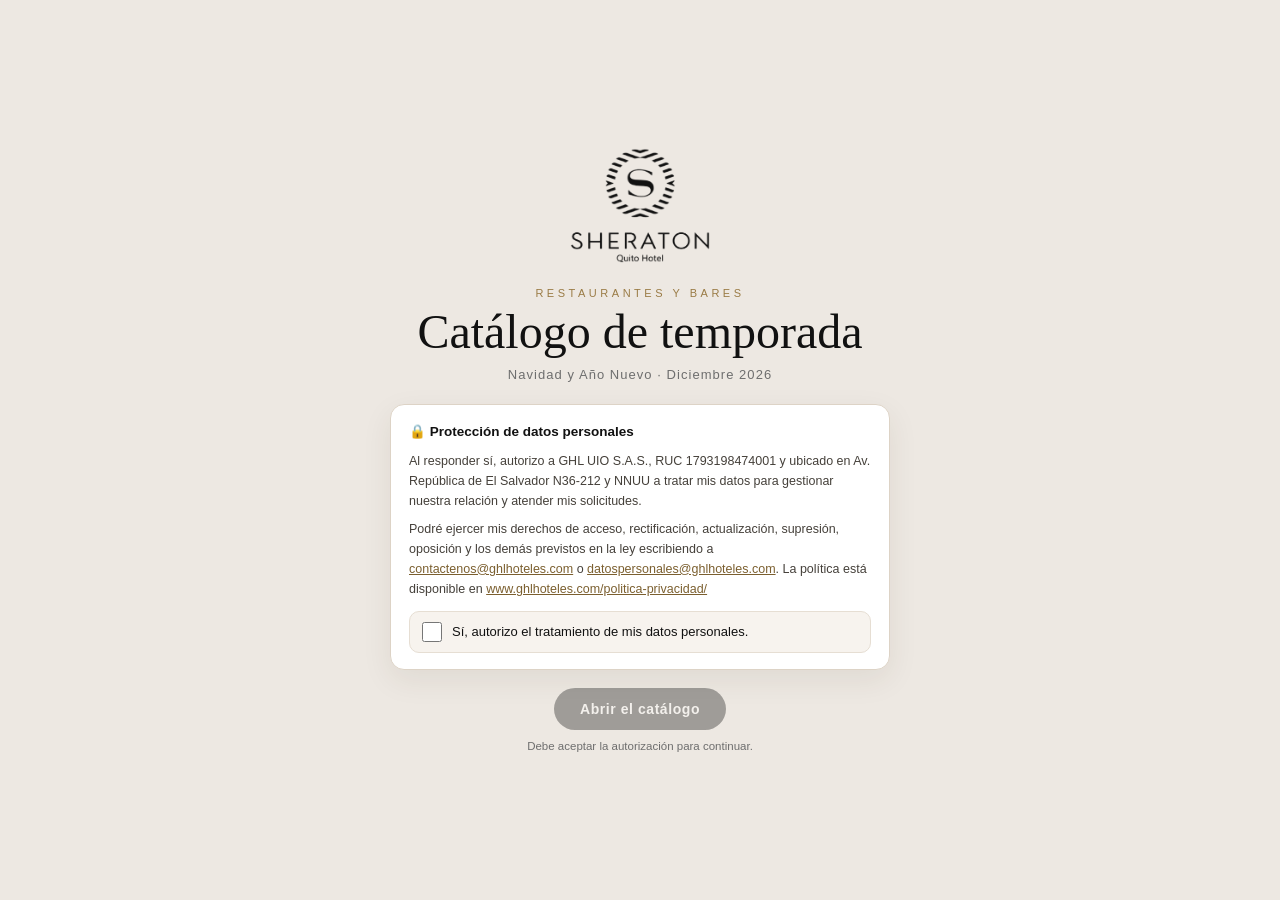
==== commit 966663ee: "Add files via upload" ====
--- a/index.html
+++ b/index.html
@@ -19,7 +19,7 @@
   <link rel="preconnect" href="https://fonts.googleapis.com">
   <link rel="preconnect" href="https://fonts.gstatic.com" crossorigin>
   <link href="https://fonts.googleapis.com/css2?family=Cormorant+Garamond:ital,wght@0,400;0,600;1,400&family=Montserrat:wght@300;400;600&display=swap" rel="stylesheet">
-  <link rel="stylesheet" href="estilos.css">
+  <link rel="stylesheet" href="estilos.css?v=5">
 </head>
 <body>
   <!-- Todo el contenido (textos, temporadas, páginas, menús, teléfonos) viene de data/catalogo.json
@@ -30,7 +30,7 @@
   <!-- 1 · Bienvenida + aviso de datos: al aceptar se abre el catálogo -->
   <section id="bienvenida" class="bienvenida">
     <div class="bienvenida-caja">
-      <img src="assets/logos/sheraton-negro.png" alt="Sheraton Quito Hotel" class="logo-grande">
+      <img src="assets/logos/sheraton-negro.png" alt="Sheraton Quito Hotel" class="logo-grande" data-logo="oscuro">
       <p class="sobretitulo oscuro" id="bv-sobretitulo">Restaurantes y Bares</p>
       <h1 id="bv-titulo">Catálogo de temporada</h1>
       <p class="fecha" id="bv-fecha"></p>
@@ -53,7 +53,7 @@
   <!-- 2 · La revista -->
   <header class="barra">
     <button class="barra-inicio" data-inicio aria-label="Volver a la página principal" title="Página principal">
-      <img src="assets/logos/sheraton-blanco.png" alt="Sheraton Quito" class="barra-logo">
+      <img src="assets/logos/sheraton-blanco.png" alt="Sheraton Quito" class="barra-logo" data-logo="tema">
     </button>
     <nav class="barra-nav" id="barra-nav" aria-label="Secciones"></nav>
   </header>
@@ -73,7 +73,7 @@
   <div id="modal-reserva" class="modal" hidden>
     <div class="modal-caja">
       <div class="modal-cabecera">
-        <div><p class="sobretitulo oscuro">Solicitud de reserva</p><h4 id="reserva-titulo">Reservar</h4></div>
+        <div><h4 id="reserva-titulo">Solicitud de reserva</h4></div>
         <button class="cerrar" data-cerrar aria-label="Cerrar">✕</button>
       </div>
       <iframe id="reserva-forms" title="Formulario de reserva" allowfullscreen></iframe>
@@ -103,8 +103,9 @@
     <div class="zoom-scroll"><img id="zoom-img" alt=""></div>
   </div>
 
-  <script src="vendor/page-flip.browser.js"></script>
-  <script src="vendor/qrcode.js"></script>
-  <script src="app.js"></script>
+  <script src="vendor/page-flip.browser.js?v=5"></script>
+  <script src="vendor/qrcode.js?v=5"></script>
+  <script src="temas.js?v=5"></script>
+  <script src="app.js?v=5"></script>
 </body>
 </html>
--- a/estilos.css
+++ b/estilos.css
@@ -4,9 +4,22 @@
   --carbon: #1b1916;
   --beige: #ede8e2;
   --papel: #f7f3ee;
+  --papel-tema: #f7f3ee;
   --gris: #6e6e6e;
-  --dorado: #c9a96e;
-  --dorado-claro: #e3cc9c;
+  --dorado: var(--acento);
+  --dorado-claro: var(--acento-claro);
+  /* Variables del tema (temas.js las reemplaza según el catálogo) */
+  --fondo: radial-gradient(ellipse at 50% 30%, #2a241c 0%, #141210 55%, #0b0a09 100%);
+  --barra: 10, 9, 8;
+  --texto-barra: rgba(255, 255, 255, .85);
+  --acento: #c9a96e;
+  --acento-claro: #e3cc9c;
+  --acento-texto: #111111;
+  --tapa: radial-gradient(ellipse at 50% 35%, #3a2f22 0%, #1a1611 60%, #0d0b09 100%);
+  --tapa-texto: #ffffff;
+  --oscura: radial-gradient(ellipse at 50% 20%, #2d261d, #12100d 70%);
+  --foto: #0c0b0a;
+  --tinta: #9a7b45;
   --blanco: #ffffff;
   --serif: 'Cormorant Garamond', Georgia, serif;
   --sans: 'Montserrat', 'Segoe UI', Arial, sans-serif;
@@ -17,7 +30,7 @@
 body {
   font-family: var(--sans);
   color: var(--blanco);
-  background: radial-gradient(ellipse at 50% 30%, #2a241c 0%, #141210 55%, #0b0a09 100%);
+  background: var(--fondo);
   overflow: hidden;
   -webkit-font-smoothing: antialiased;
 }
@@ -30,9 +43,9 @@
 
 .boton { border: 0; border-radius: 999px; padding: 13px 26px; font-size: 14px; font-weight: 600; letter-spacing: .04em; transition: transform .15s, box-shadow .2s, background .2s; }
 .boton:active { transform: scale(.97); }
-.boton-dorado { background: linear-gradient(135deg, var(--dorado-claro), var(--dorado)); color: var(--negro); box-shadow: 0 6px 24px rgba(201, 169, 110, .35); }
+.boton-dorado { background: linear-gradient(135deg, var(--dorado-claro), var(--dorado)); color: var(--acento-texto); box-shadow: 0 6px 24px rgba(201, 169, 110, .35); }
 .boton-dorado:hover { box-shadow: 0 8px 30px rgba(201, 169, 110, .55); }
-.boton-claro { background: rgba(255, 255, 255, .12); color: var(--blanco); border: 1px solid rgba(255, 255, 255, .25); }
+.boton-claro { background: rgba(var(--barra), .55); color: var(--texto-barra); border: 1px solid color-mix(in srgb, var(--texto-barra) 35%, transparent); }
 
 /* ───── Bienvenida con aviso de datos ───── */
 .bienvenida {
@@ -59,7 +72,7 @@
 @keyframes subir { from { opacity: 0; transform: translateY(24px); } to { opacity: 1; transform: none; } }
 
 /* ───── Barra superior ───── */
-.barra { position: fixed; top: 0; left: 0; right: 0; height: 56px; z-index: 20; display: flex; align-items: center; justify-content: space-between; gap: 12px; padding: 0 16px; background: linear-gradient(180deg, rgba(10, 9, 8, .85), rgba(10, 9, 8, 0)); }
+.barra { position: fixed; top: 0; left: 0; right: 0; height: 56px; z-index: 20; display: flex; align-items: center; justify-content: space-between; gap: 12px; padding: 0 16px; background: linear-gradient(180deg, rgba(var(--barra), .88), rgba(var(--barra), 0)); }
 .barra-logo { height: 34px; display: block; }
 .barra-inicio { background: none; border: 0; padding: 0; }
 .boton-qr { position: absolute; left: 16px; padding: 8px 14px; font-size: 12px; }
@@ -71,42 +84,42 @@
 .qr-cuerpo .boton { text-decoration: none; }
 .barra-nav { display: flex; gap: 4px; flex-wrap: nowrap; overflow-x: auto; scrollbar-width: none; }
 .barra-nav::-webkit-scrollbar { display: none; }
-.barra-nav button { background: transparent; color: rgba(255, 255, 255, .82); border: 1px solid transparent; border-radius: 999px; padding: 7px 12px; font-size: 12.5px; white-space: nowrap; transition: all .2s; }
-.barra-nav button:hover, .barra-nav button.activo { border-color: rgba(201, 169, 110, .55); color: var(--dorado-claro); }
-.barra-nav .nav-reservar { background: var(--dorado); color: var(--negro); font-weight: 600; }
+.barra-nav button { background: transparent; color: var(--texto-barra); border: 1px solid transparent; border-radius: 999px; padding: 7px 12px; font-size: 12.5px; white-space: nowrap; transition: all .2s; }
+.barra-nav button:hover, .barra-nav button.activo { border-color: var(--acento); color: var(--acento); }
+.barra-nav .nav-reservar, .barra-nav .nav-reservar:hover { background: var(--acento); color: var(--acento-texto); font-weight: 600; }
 
 /* ───── Escenario y libro ───── */
 .escenario { position: fixed; top: 56px; bottom: 64px; left: 0; right: 0; display: flex; align-items: center; justify-content: center; }
 #libro-marco { position: relative; }
 #libro { margin: 0 auto; }
-.flecha { position: absolute; top: 50%; transform: translateY(-50%); z-index: 10; width: 46px; height: 46px; border-radius: 50%; border: 1px solid rgba(201, 169, 110, .45); background: rgba(17, 17, 17, .55); color: var(--dorado-claro); font-size: 28px; line-height: 1; display: grid; place-items: center; transition: background .2s; }
-.flecha:hover { background: rgba(201, 169, 110, .25); }
+.flecha { position: absolute; top: 50%; transform: translateY(-50%); z-index: 10; width: 46px; height: 46px; border-radius: 50%; border: 1px solid var(--acento); background: rgba(var(--barra), .6); color: var(--acento); font-size: 28px; line-height: 1; display: grid; place-items: center; transition: background .2s; }
+.flecha:hover { background: rgba(var(--barra), .9); }
 .flecha-izq { left: 14px; } .flecha-der { right: 14px; }
 
-.page { background: var(--papel); overflow: hidden; }
-.page-foto { background: #0c0b0a; }
+.page { background: var(--papel-tema); overflow: hidden; }
+.page-foto { background: var(--foto); }
 .page-foto img { width: 100%; height: 100%; object-fit: contain; display: block; opacity: 0; transition: opacity .5s; }
 .page-foto img.cargada { opacity: 1; }
 
 /* Tapas */
-.page-tapa { background: radial-gradient(ellipse at 50% 35%, #3a2f22 0%, #1a1611 60%, #0d0b09 100%); color: var(--blanco); }
-.tapa { height: 100%; display: flex; flex-direction: column; align-items: center; justify-content: center; text-align: center; padding: 8% 10%; border: 1px solid rgba(201, 169, 110, .35); outline: 1px solid rgba(201, 169, 110, .15); outline-offset: -14px; }
+.page-tapa { background: var(--tapa); color: var(--tapa-texto); }
+.tapa { height: 100%; display: flex; flex-direction: column; align-items: center; justify-content: center; text-align: center; padding: 8% 10%; border: 1px solid color-mix(in srgb, var(--acento) 45%, transparent); outline: 1px solid color-mix(in srgb, var(--acento) 20%, transparent); outline-offset: -14px; }
 .tapa-logo { width: 42%; max-width: 190px; margin-bottom: 6%; }
 .tapa-logo.pequeno { width: 30%; margin: 6% 0 0; }
 .tapa-linea { width: 40%; height: 1px; background: linear-gradient(90deg, transparent, var(--dorado), transparent); margin: 2% 0 5%; }
 .tapa h2 { font-family: var(--serif); font-weight: 400; font-size: clamp(30px, 7.5vmin, 58px); line-height: 1; margin: 2% 0 4%; }
 .tapa h2 i { color: var(--dorado-claro); }
-.tapa-fecha { letter-spacing: .25em; text-transform: uppercase; font-size: 12px; color: rgba(255, 255, 255, .75); margin: 0 0 8%; }
+.tapa-fecha { letter-spacing: .25em; text-transform: uppercase; font-size: 12px; color: var(--tapa-texto); opacity: .78; margin: 0 0 8%; }
 .tapa-bakery { width: 48%; max-width: 220px; opacity: .85; }
-.tapa-pista { position: absolute; bottom: 5%; left: 0; right: 0; font-size: 11px; color: rgba(255, 255, 255, .55); animation: latido 2.2s ease-in-out infinite; margin: 0; }
+.tapa-pista { position: absolute; bottom: 5%; left: 0; right: 0; font-size: 11px; color: var(--tapa-texto); opacity: .55; animation: latido 2.2s ease-in-out infinite; margin: 0; }
 @keyframes latido { 50% { opacity: .25; } }
 
 /* Hojas de papel */
 .hoja { height: 100%; padding: 9% 9% 7%; color: var(--carbon); display: flex; flex-direction: column; overflow: hidden; }
 .hoja h3 { font-family: var(--serif); font-weight: 400; font-size: clamp(26px, 5.4vmin, 42px); line-height: 1.05; margin: 0 0 6%; }
-.hoja h3 i { color: #9a7b45; }
+.hoja h3 i { color: var(--tinta); }
 .hoja p { font-size: clamp(12px, 1.9vmin, 15px); line-height: 1.65; color: #45403a; margin: 0 0 4%; }
-.hoja-carta h3 + p::first-letter { font-family: var(--serif); font-size: 3.2em; float: left; line-height: .8; padding: 4px 8px 0 0; color: #9a7b45; }
+.hoja-carta h3 + p::first-letter { font-family: var(--serif); font-size: 3.2em; float: left; line-height: .8; padding: 4px 8px 0 0; color: var(--tinta); }
 .firma { margin-top: auto; display: flex; justify-content: center; }
 .firma img { width: 32%; max-width: 140px; opacity: .85; }
 
@@ -120,13 +133,13 @@
 .menu-item { display: grid; grid-template-columns: 1fr auto; align-items: center; gap: 4px 12px; padding: 4% 0; border-bottom: 1px dashed #d9cfc2; }
 .menu-item b { font-family: var(--serif); font-size: clamp(18px, 3vmin, 23px); font-weight: 600; display: block; }
 .menu-item em { font-style: normal; font-size: 12px; color: var(--gris); }
-.precio { font-family: var(--serif); font-size: clamp(22px, 3.6vmin, 30px); color: #9a7b45; }
-.mini-reservar { grid-column: 1 / -1; justify-self: start; background: transparent; border: 1px solid #9a7b45; color: #7b5f2f; border-radius: 999px; padding: 5px 14px; font-size: 12px; font-weight: 600; }
-.mini-reservar:hover { background: #9a7b45; color: var(--blanco); }
+.precio { font-family: var(--serif); font-size: clamp(22px, 3.6vmin, 30px); color: var(--tinta); }
+.mini-reservar { grid-column: 1 / -1; justify-self: start; background: transparent; border: 1px solid var(--tinta); color: var(--tinta); border-radius: 999px; padding: 5px 14px; font-size: 12px; font-weight: 600; }
+.mini-reservar:hover { background: var(--tinta); color: var(--blanco); }
 .nota { font-size: 12px !important; color: var(--gris) !important; margin-top: auto !important; padding-top: 4%; }
 .nota.claro { color: rgba(255, 255, 255, .6) !important; }
 
-.page-oscura { background: radial-gradient(ellipse at 50% 20%, #2d261d, #12100d 70%); }
+.page-oscura { background: var(--oscura); }
 .hoja-oscura { color: var(--blanco); align-items: flex-start; }
 .hoja-oscura h3 i { color: var(--dorado-claro); }
 .pasos { list-style: none; padding: 0; margin: 0 0 8%; display: grid; gap: 14px; }
@@ -142,8 +155,8 @@
 .contacto-bakery { width: 55%; margin: auto auto 0; display: block; opacity: .9; }
 
 /* ───── Pie ───── */
-.pie { position: fixed; bottom: 0; left: 0; right: 0; height: 64px; z-index: 20; display: flex; align-items: center; justify-content: center; gap: 10px; padding: 0 16px; background: linear-gradient(0deg, rgba(10, 9, 8, .9), rgba(10, 9, 8, 0)); }
-#contador { position: absolute; left: 96px; font-size: 12px; color: rgba(255, 255, 255, .55); letter-spacing: .08em; }
+.pie { position: fixed; bottom: 0; left: 0; right: 0; height: 64px; z-index: 20; display: flex; align-items: center; justify-content: center; gap: 10px; padding: 0 16px; background: linear-gradient(0deg, rgba(var(--barra), .92), rgba(var(--barra), 0)); }
+#contador { position: absolute; left: 96px; font-size: 12px; color: var(--texto-barra); opacity: .65; letter-spacing: .08em; }
 .boton-flotante { animation: aparecer .4s ease both; }
 @keyframes aparecer { from { opacity: 0; transform: translateY(10px); } }
 
@@ -185,3 +198,8 @@
 .hoja-relleno { align-items: center; justify-content: center; text-align: center; }
 .hoja-relleno img { width: 40%; max-width: 160px; margin-bottom: 6%; opacity: .85; }
 .error-carga { color: rgba(255, 255, 255, .8); text-align: center; padding: 24px; font-size: 15px; }
+.indice b, .menu-item b { color: var(--carbon); }
+.sobretitulo { color: var(--acento); }
+.sobretitulo.oscuro { color: var(--tinta); }
+.page-tapa .sobretitulo { color: var(--acento); }
+.tapa h2 i { color: var(--acento); }
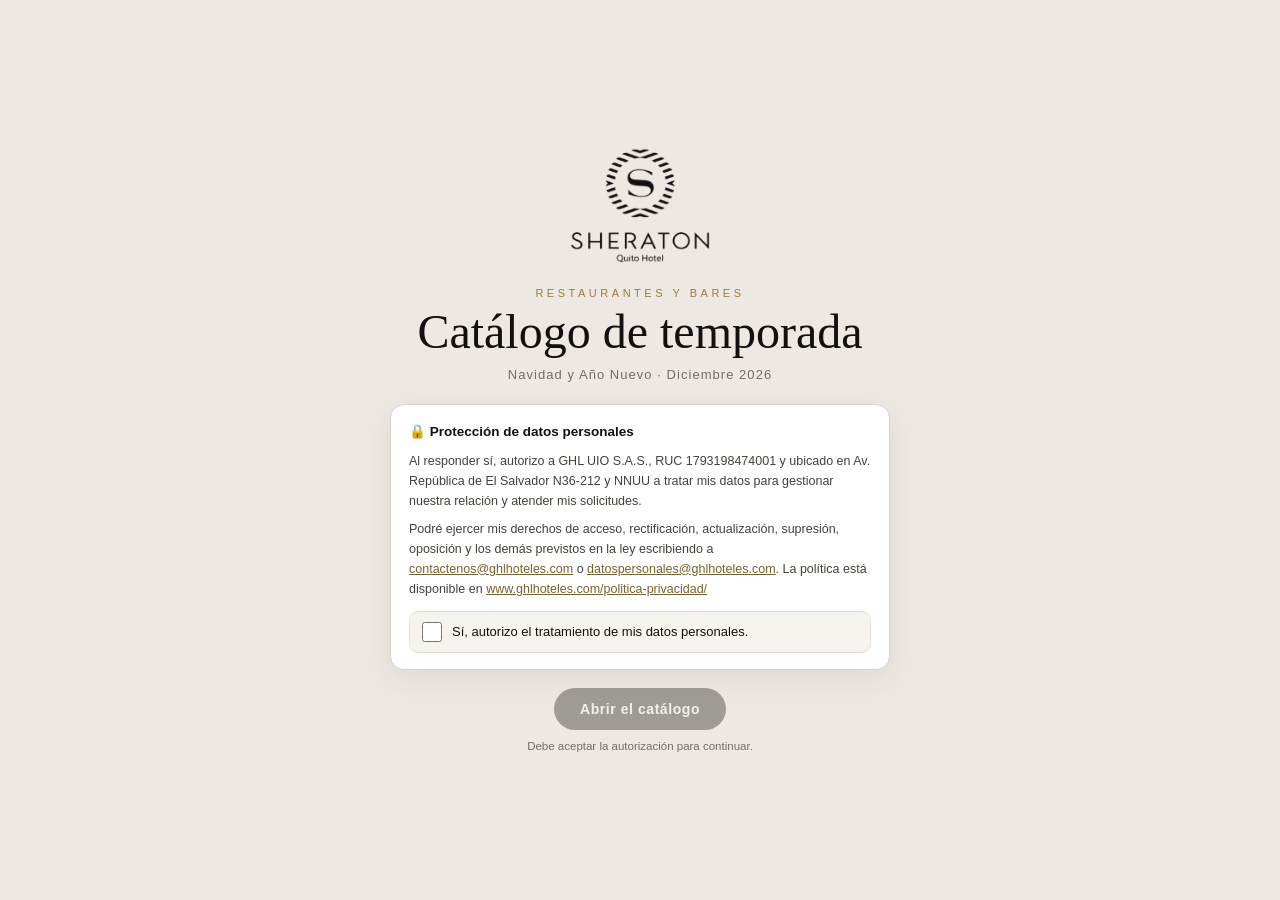
==== commit 32707b77: "Add files via upload" ====
--- a/index.html
+++ b/index.html
@@ -105,7 +105,7 @@
 
   <script src="vendor/page-flip.browser.js?v=5"></script>
   <script src="vendor/qrcode.js?v=5"></script>
-  <script src="temas.js?v=5"></script>
+  <script src="temas.js?v=7"></script>
   <script src="app.js?v=5"></script>
 </body>
 </html>
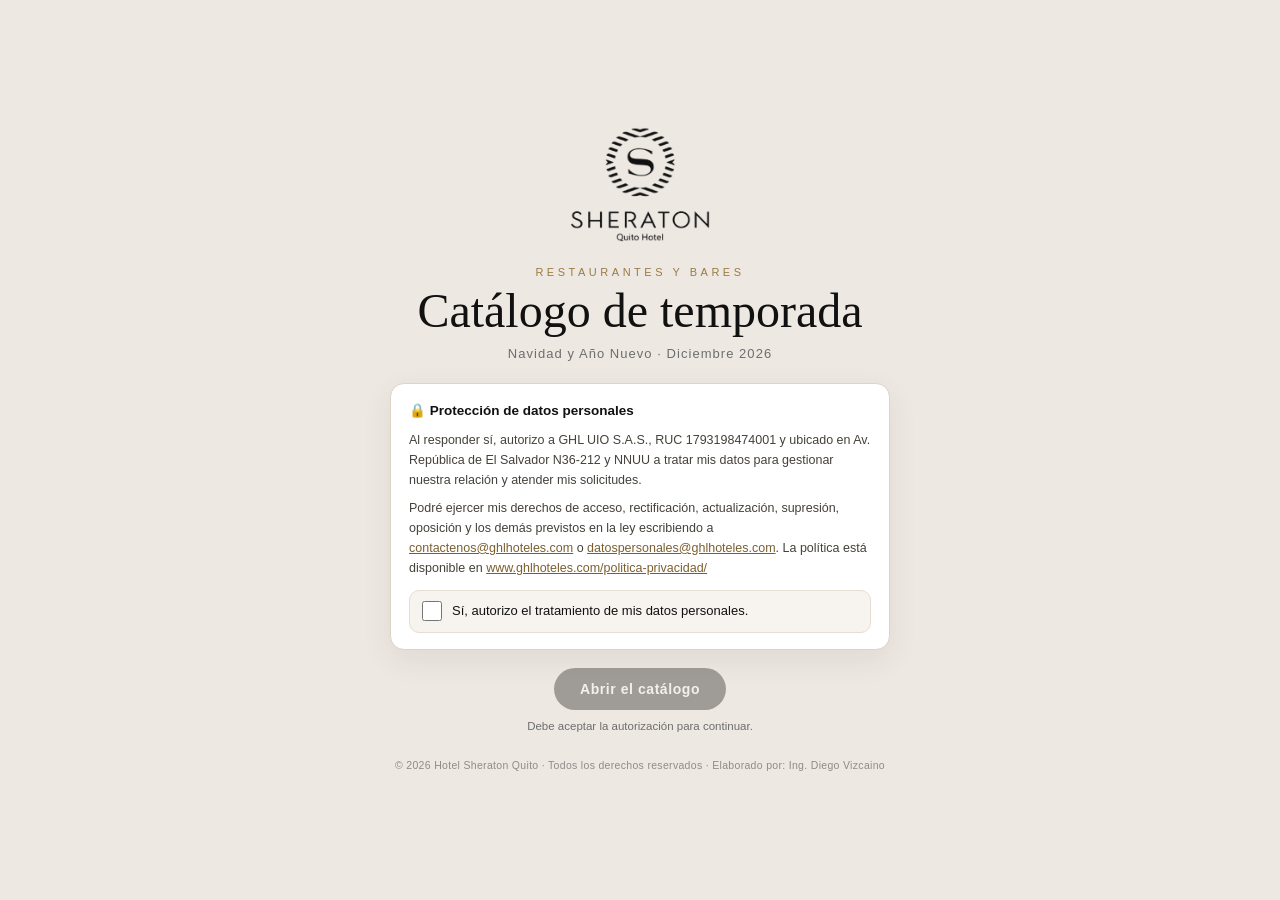
==== commit d4596b1d: "Add files via upload" ====
--- a/index.html
+++ b/index.html
@@ -1,111 +1,115 @@
-<!doctype html>
-<html lang="es">
-<head>
-  <meta charset="utf-8">
-  <meta name="viewport" content="width=device-width, initial-scale=1, viewport-fit=cover">
-  <title>Restaurantes y Bares · Sheraton Quito</title>
-  <meta name="description" content="Catálogo de temporada de los restaurantes y bares del Hotel Sheraton Quito. Reserve en línea.">
-  <meta name="theme-color" content="#111111">
-  <!-- Seguridad: solo se permite cargar contenido propio, las fuentes de Google y el Microsoft Forms. -->
-  <meta http-equiv="Content-Security-Policy" content="default-src 'self'; script-src 'self'; style-src 'self' 'unsafe-inline' https://fonts.googleapis.com; font-src https://fonts.gstatic.com; img-src 'self' data: blob:; frame-src https://forms.cloud.microsoft https://forms.office.com; connect-src 'self'; object-src 'none'; base-uri 'self'; form-action 'none'; upgrade-insecure-requests">
-  <meta name="referrer" content="strict-origin-when-cross-origin">
-  <meta property="og:title" content="Restaurantes y Bares · Sheraton Quito">
-  <meta property="og:description" content="Catálogo de temporada. Reserve en línea.">
-  <meta property="og:type" content="website">
-  <meta property="og:url" content="https://sheratonquito-restaurantes.github.io/">
-  <meta property="og:image" content="https://sheratonquito-restaurantes.github.io/assets/paginas/p01.jpg">
-  <meta property="og:image:width" content="880">
-  <meta property="og:image:height" content="1100">
-  <link rel="preconnect" href="https://fonts.googleapis.com">
-  <link rel="preconnect" href="https://fonts.gstatic.com" crossorigin>
-  <link href="https://fonts.googleapis.com/css2?family=Cormorant+Garamond:ital,wght@0,400;0,600;1,400&family=Montserrat:wght@300;400;600&display=swap" rel="stylesheet">
-  <link rel="stylesheet" href="estilos.css?v=5">
-</head>
-<body>
-  <!-- Todo el contenido (textos, temporadas, páginas, menús, teléfonos) viene de data/catalogo.json
-       y se edita desde el panel /admin. Este archivo es solo la estructura. -->
-  <canvas id="efectos" aria-hidden="true"></canvas>
-  <div id="borrador-aviso" class="borrador-aviso" hidden>Vista previa del borrador · todavía no está publicado</div>
-
-  <!-- 1 · Bienvenida + aviso de datos: al aceptar se abre el catálogo -->
-  <section id="bienvenida" class="bienvenida">
-    <div class="bienvenida-caja">
-      <img src="assets/logos/sheraton-negro.png" alt="Sheraton Quito Hotel" class="logo-grande" data-logo="oscuro">
-      <p class="sobretitulo oscuro" id="bv-sobretitulo">Restaurantes y Bares</p>
-      <h1 id="bv-titulo">Catálogo de temporada</h1>
-      <p class="fecha" id="bv-fecha"></p>
-
-      <div class="aviso">
-        <p class="aviso-titulo">🔒 <span id="av-titulo">Protección de datos personales</span></p>
-        <p id="av-texto"></p>
-        <p id="av-derechos"></p>
-        <label class="acepto">
-          <input type="checkbox" id="acepto-datos">
-          <span id="av-casilla"><b>Sí, autorizo</b> el tratamiento de mis datos personales.</span>
-        </label>
-      </div>
-
-      <button id="aceptar" class="boton boton-negro" disabled>Abrir el catálogo</button>
-      <p class="aviso-pie">Debe aceptar la autorización para continuar.</p>
-    </div>
-  </section>
-
-  <!-- 2 · La revista -->
-  <header class="barra">
-    <button class="barra-inicio" data-inicio aria-label="Volver a la página principal" title="Página principal">
-      <img src="assets/logos/sheraton-blanco.png" alt="Sheraton Quito" class="barra-logo" data-logo="tema">
-    </button>
-    <nav class="barra-nav" id="barra-nav" aria-label="Secciones"></nav>
-  </header>
-
-  <main class="escenario">
-    <button class="flecha flecha-izq" id="anterior" aria-label="Página anterior">‹</button>
-    <div id="libro-marco"><div id="libro"></div></div>
-    <button class="flecha flecha-der" id="siguiente" aria-label="Página siguiente">›</button>
-  </main>
-
-  <footer class="pie">
-    <button id="boton-qr" class="boton boton-claro boton-qr" aria-label="Código QR del catálogo" title="Código QR del catálogo">▦ QR</button>
-    <span id="contador"></span>
-  </footer>
-
-  <!-- Ventana del formulario -->
-  <div id="modal-reserva" class="modal" hidden>
-    <div class="modal-caja">
-      <div class="modal-cabecera">
-        <div><h4 id="reserva-titulo">Solicitud de reserva</h4></div>
-        <button class="cerrar" data-cerrar aria-label="Cerrar">✕</button>
-      </div>
-      <iframe id="reserva-forms" title="Formulario de reserva" allowfullscreen></iframe>
-      <a id="reserva-externa" class="modal-enlace" target="_blank" rel="noopener">Abrir el formulario en pantalla completa ↗</a>
-    </div>
-  </div>
-
-  <!-- Código QR del catálogo -->
-  <div id="modal-qr" class="modal" hidden>
-    <div class="modal-caja modal-qr-caja">
-      <div class="modal-cabecera">
-        <div><p class="sobretitulo oscuro">Comparta el catálogo</p><h4>Código QR</h4></div>
-        <button class="cerrar" data-cerrar aria-label="Cerrar">✕</button>
-      </div>
-      <div class="qr-cuerpo">
-        <img id="qr-img" alt="Código QR para abrir el catálogo">
-        <p>Escanee con la cámara del celular para abrir el catálogo.</p>
-        <p class="qr-url" id="qr-url"></p>
-        <a id="qr-descargar" class="boton boton-negro" download="QR-Catalogo-Sheraton-Quito.gif">⬇ Descargar QR</a>
-      </div>
-    </div>
-  </div>
-
-  <!-- Ver página en grande -->
-  <div id="modal-zoom" class="modal modal-zoom" hidden>
-    <button class="cerrar cerrar-flotante" data-cerrar aria-label="Cerrar">✕</button>
-    <div class="zoom-scroll"><img id="zoom-img" alt=""></div>
-  </div>
-
-  <script src="vendor/page-flip.browser.js?v=5"></script>
-  <script src="vendor/qrcode.js?v=5"></script>
-  <script src="temas.js?v=7"></script>
-  <script src="app.js?v=5"></script>
-</body>
-</html>
+<!doctype html>
+<html lang="es">
+<head>
+  <meta charset="utf-8">
+  <meta name="viewport" content="width=device-width, initial-scale=1, viewport-fit=cover">
+  <title>Restaurantes y Bares · Sheraton Quito</title>
+  <link rel="icon" id="favicon" type="image/png" href="assets/logos/favicon-sheraton.png">
+  <link rel="apple-touch-icon" href="assets/logos/apple-touch-icon.png">
+  <meta name="description" content="Catálogo de temporada de los restaurantes y bares del Hotel Sheraton Quito. Reserve en línea.">
+  <meta name="theme-color" content="#111111">
+  <!-- Seguridad: solo se permite cargar contenido propio, las fuentes de Google y el Microsoft Forms. -->
+  <meta http-equiv="Content-Security-Policy" content="default-src 'self'; script-src 'self'; style-src 'self' 'unsafe-inline' https://fonts.googleapis.com; font-src https://fonts.gstatic.com; img-src 'self' data: blob:; frame-src https://forms.cloud.microsoft https://forms.office.com; connect-src 'self'; object-src 'none'; base-uri 'self'; form-action 'none'; upgrade-insecure-requests">
+  <meta name="referrer" content="strict-origin-when-cross-origin">
+  <meta property="og:title" content="Restaurantes y Bares · Sheraton Quito">
+  <meta property="og:description" content="Catálogo de temporada. Reserve en línea.">
+  <meta property="og:type" content="website">
+  <meta property="og:url" content="https://sheratonquito-restaurantes.github.io/">
+  <meta property="og:image" content="https://sheratonquito-restaurantes.github.io/assets/paginas/p01.jpg">
+  <meta property="og:image:width" content="880">
+  <meta property="og:image:height" content="1100">
+  <link rel="preconnect" href="https://fonts.googleapis.com">
+  <link rel="preconnect" href="https://fonts.gstatic.com" crossorigin>
+  <link href="https://fonts.googleapis.com/css2?family=Cormorant+Garamond:ital,wght@0,400;0,600;1,400&family=Montserrat:wght@300;400;600&display=swap" rel="stylesheet">
+  <link rel="stylesheet" href="estilos.css?v=9">
+</head>
+<body>
+  <!-- Todo el contenido (textos, temporadas, páginas, menús, teléfonos) viene de data/catalogo.json
+       y se edita desde el panel /admin. Este archivo es solo la estructura. -->
+  <canvas id="efectos" aria-hidden="true"></canvas>
+  <div id="borrador-aviso" class="borrador-aviso" hidden>Vista previa del borrador · todavía no está publicado</div>
+
+  <!-- 1 · Bienvenida + aviso de datos: al aceptar se abre el catálogo -->
+  <section id="bienvenida" class="bienvenida">
+    <div class="bienvenida-caja">
+      <img src="assets/logos/sheraton-negro.png" alt="Sheraton Quito Hotel" class="logo-grande" data-logo="oscuro">
+      <p class="sobretitulo oscuro" id="bv-sobretitulo">Restaurantes y Bares</p>
+      <h1 id="bv-titulo">Catálogo de temporada</h1>
+      <p class="fecha" id="bv-fecha"></p>
+
+      <div class="aviso">
+        <p class="aviso-titulo">🔒 <span id="av-titulo">Protección de datos personales</span></p>
+        <p id="av-texto"></p>
+        <p id="av-derechos"></p>
+        <label class="acepto">
+          <input type="checkbox" id="acepto-datos">
+          <span id="av-casilla"><b>Sí, autorizo</b> el tratamiento de mis datos personales.</span>
+        </label>
+      </div>
+
+      <button id="aceptar" class="boton boton-negro" disabled>Abrir el catálogo</button>
+      <p class="aviso-pie">Debe aceptar la autorización para continuar.</p>
+      <p class="credito credito-bienvenida"><span class="credito-copy">© <span data-anio>2026</span> Hotel Sheraton Quito<span class="credito-derechos"> · Todos los derechos reservados</span></span><span class="credito-sep"> · </span><span class="credito-autor">Elaborado por: Ing. Diego Vizcaino</span></p>
+    </div>
+  </section>
+
+  <!-- 2 · La revista -->
+  <header class="barra">
+    <button class="barra-inicio" data-inicio aria-label="Volver a la página principal" title="Página principal">
+      <img src="assets/logos/sheraton-blanco.png" alt="Sheraton Quito" class="barra-logo" data-logo="tema">
+    </button>
+    <nav class="barra-nav" id="barra-nav" aria-label="Secciones"></nav>
+  </header>
+
+  <main class="escenario">
+    <button class="flecha flecha-izq" id="anterior" aria-label="Página anterior">‹</button>
+    <div id="libro-marco"><div id="libro"></div></div>
+    <button class="flecha flecha-der" id="siguiente" aria-label="Página siguiente">›</button>
+  </main>
+
+  <footer class="pie">
+    <button id="boton-qr" class="boton boton-claro boton-qr" aria-label="Código QR del catálogo" title="Código QR del catálogo">▦ QR</button>
+    <span id="contador"></span>
+    <p class="credito credito-pie"><span class="credito-copy">© <span data-anio>2026</span> Hotel Sheraton Quito<span class="credito-derechos"> · Todos los derechos reservados</span></span><span class="credito-sep"> · </span><span class="credito-autor">Elaborado por: Ing. Diego Vizcaino</span></p>
+  </footer>
+
+  <!-- Ventana del formulario -->
+  <div id="modal-reserva" class="modal" hidden>
+    <div class="modal-caja">
+      <div class="modal-cabecera">
+        <div><h4 id="reserva-titulo">Solicitud de reserva</h4></div>
+        <button class="cerrar" data-cerrar aria-label="Cerrar">✕</button>
+      </div>
+      <iframe id="reserva-forms" title="Formulario de reserva" allowfullscreen></iframe>
+      <a id="reserva-externa" class="modal-enlace" target="_blank" rel="noopener">Abrir el formulario en pantalla completa ↗</a>
+    </div>
+  </div>
+
+  <!-- Código QR del catálogo -->
+  <div id="modal-qr" class="modal" hidden>
+    <div class="modal-caja modal-qr-caja">
+      <div class="modal-cabecera">
+        <div><p class="sobretitulo oscuro">Comparta el catálogo</p><h4>Código QR</h4></div>
+        <button class="cerrar" data-cerrar aria-label="Cerrar">✕</button>
+      </div>
+      <div class="qr-cuerpo">
+        <img id="qr-img" alt="Código QR para abrir el catálogo">
+        <p>Escanee con la cámara del celular para abrir el catálogo.</p>
+        <p class="qr-url" id="qr-url"></p>
+        <a id="qr-descargar" class="boton boton-negro" download="QR-Catalogo-Sheraton-Quito.gif">⬇ Descargar QR</a>
+      </div>
+    </div>
+  </div>
+
+  <!-- Ver página en grande -->
+  <div id="modal-zoom" class="modal modal-zoom" hidden>
+    <button class="cerrar cerrar-flotante" data-cerrar aria-label="Cerrar">✕</button>
+    <div class="zoom-scroll"><img id="zoom-img" alt=""></div>
+  </div>
+
+  <script src="vendor/page-flip.browser.js?v=5"></script>
+  <script src="vendor/qrcode.js?v=5"></script>
+  <script src="temas.js?v=7"></script>
+  <script src="app.js?v=9"></script>
+</body>
+</html>
--- a/estilos.css
+++ b/estilos.css
@@ -1,205 +1,218 @@
-/* Colores de marca: Sheraton (negro, blanco, beige) · Bakery & Deli (gris) · dorado del catálogo */
-:root {
-  --negro: #111111;
-  --carbon: #1b1916;
-  --beige: #ede8e2;
-  --papel: #f7f3ee;
-  --papel-tema: #f7f3ee;
-  --gris: #6e6e6e;
-  --dorado: var(--acento);
-  --dorado-claro: var(--acento-claro);
-  /* Variables del tema (temas.js las reemplaza según el catálogo) */
-  --fondo: radial-gradient(ellipse at 50% 30%, #2a241c 0%, #141210 55%, #0b0a09 100%);
-  --barra: 10, 9, 8;
-  --texto-barra: rgba(255, 255, 255, .85);
-  --acento: #c9a96e;
-  --acento-claro: #e3cc9c;
-  --acento-texto: #111111;
-  --tapa: radial-gradient(ellipse at 50% 35%, #3a2f22 0%, #1a1611 60%, #0d0b09 100%);
-  --tapa-texto: #ffffff;
-  --oscura: radial-gradient(ellipse at 50% 20%, #2d261d, #12100d 70%);
-  --foto: #0c0b0a;
-  --tinta: #9a7b45;
-  --blanco: #ffffff;
-  --serif: 'Cormorant Garamond', Georgia, serif;
-  --sans: 'Montserrat', 'Segoe UI', Arial, sans-serif;
-}
-
-* { box-sizing: border-box; }
-html, body { margin: 0; height: 100%; }
-body {
-  font-family: var(--sans);
-  color: var(--blanco);
-  background: var(--fondo);
-  overflow: hidden;
-  -webkit-font-smoothing: antialiased;
-}
-button { font-family: inherit; cursor: pointer; }
-
-#efectos { position: fixed; inset: 0; width: 100%; height: 100%; pointer-events: none; z-index: 30; }
-
-.sobretitulo { font-size: 11px; letter-spacing: .32em; text-transform: uppercase; color: var(--dorado); margin: 0 0 8px; }
-.sobretitulo.oscuro { color: #9a7b45; }
-
-.boton { border: 0; border-radius: 999px; padding: 13px 26px; font-size: 14px; font-weight: 600; letter-spacing: .04em; transition: transform .15s, box-shadow .2s, background .2s; }
-.boton:active { transform: scale(.97); }
-.boton-dorado { background: linear-gradient(135deg, var(--dorado-claro), var(--dorado)); color: var(--acento-texto); box-shadow: 0 6px 24px rgba(201, 169, 110, .35); }
-.boton-dorado:hover { box-shadow: 0 8px 30px rgba(201, 169, 110, .55); }
-.boton-claro { background: rgba(var(--barra), .55); color: var(--texto-barra); border: 1px solid color-mix(in srgb, var(--texto-barra) 35%, transparent); }
-
-/* ───── Bienvenida con aviso de datos ───── */
-.bienvenida {
-  position: fixed; inset: 0; z-index: 40; display: grid; place-items: center; padding: 20px; overflow-y: auto;
-  background: var(--beige); color: var(--carbon);
-  transition: opacity .8s ease, visibility .8s;
-}
-.bienvenida.oculta { opacity: 0; visibility: hidden; }
-.bienvenida-caja { max-width: 500px; text-align: center; animation: subir 1.1s ease both; }
-.logo-grande { width: 140px; margin-bottom: 20px; }
-.bienvenida h1 { font-family: var(--serif); font-weight: 400; font-size: clamp(32px, 8vw, 48px); margin: 0; line-height: 1.05; color: var(--negro); }
-.fecha { color: var(--gris); font-size: 13px; letter-spacing: .08em; margin: 10px 0 22px; }
-.aviso { text-align: left; background: var(--blanco); border: 1px solid #ddd3c6; border-radius: 14px; padding: 16px 18px; font-size: 12.5px; line-height: 1.6; margin-bottom: 18px; color: #45403a; box-shadow: 0 10px 30px rgba(60, 45, 25, .08); }
-.aviso p { margin: 0 0 8px; }
-.aviso a { color: #7b5f2f; }
-.aviso-titulo { font-weight: 600; color: var(--negro); font-size: 13.5px; }
-.acepto { display: flex; gap: 10px; align-items: flex-start; margin-top: 12px; padding: 10px 12px; border-radius: 10px; background: var(--papel); border: 1px solid #e6ded3; cursor: pointer; font-size: 13px; color: var(--negro); }
-.acepto input { width: 20px; height: 20px; margin: 0; flex: none; accent-color: #111; cursor: pointer; }
-.boton-negro { background: var(--negro); color: var(--blanco); box-shadow: 0 8px 24px rgba(0, 0, 0, .18); }
-.boton:disabled { opacity: .35; cursor: not-allowed; box-shadow: none; }
-.aviso-pie { font-size: 11.5px; color: var(--gris); margin: 10px 0 0; transition: opacity .3s; }
-.bienvenida.lista .aviso-pie { opacity: 0; }
-.datos-mini a { color: #7b5f2f; }
-@keyframes subir { from { opacity: 0; transform: translateY(24px); } to { opacity: 1; transform: none; } }
-
-/* ───── Barra superior ───── */
-.barra { position: fixed; top: 0; left: 0; right: 0; height: 56px; z-index: 20; display: flex; align-items: center; justify-content: space-between; gap: 12px; padding: 0 16px; background: linear-gradient(180deg, rgba(var(--barra), .88), rgba(var(--barra), 0)); }
-.barra-logo { height: 34px; display: block; }
-.barra-inicio { background: none; border: 0; padding: 0; }
-.boton-qr { position: absolute; left: 16px; padding: 8px 14px; font-size: 12px; }
-.modal-qr-caja { height: auto; max-width: 380px; }
-.qr-cuerpo { padding: 22px; text-align: center; display: flex; flex-direction: column; align-items: center; gap: 6px; }
-.qr-cuerpo img { width: 240px; height: 240px; image-rendering: pixelated; border-radius: 12px; border: 1px solid #e6ded3; }
-.qr-cuerpo p { margin: 6px 0 0; font-size: 13px; color: #45403a; }
-.qr-url { font-size: 11px !important; color: var(--gris) !important; word-break: break-all; margin-bottom: 10px !important; }
-.qr-cuerpo .boton { text-decoration: none; }
-.barra-nav { display: flex; gap: 4px; flex-wrap: nowrap; overflow-x: auto; scrollbar-width: none; }
-.barra-nav::-webkit-scrollbar { display: none; }
-.barra-nav button { background: transparent; color: var(--texto-barra); border: 1px solid transparent; border-radius: 999px; padding: 7px 12px; font-size: 12.5px; white-space: nowrap; transition: all .2s; }
-.barra-nav button:hover, .barra-nav button.activo { border-color: var(--acento); color: var(--acento); }
-.barra-nav .nav-reservar, .barra-nav .nav-reservar:hover { background: var(--acento); color: var(--acento-texto); font-weight: 600; }
-
-/* ───── Escenario y libro ───── */
-.escenario { position: fixed; top: 56px; bottom: 64px; left: 0; right: 0; display: flex; align-items: center; justify-content: center; }
-#libro-marco { position: relative; }
-#libro { margin: 0 auto; }
-.flecha { position: absolute; top: 50%; transform: translateY(-50%); z-index: 10; width: 46px; height: 46px; border-radius: 50%; border: 1px solid var(--acento); background: rgba(var(--barra), .6); color: var(--acento); font-size: 28px; line-height: 1; display: grid; place-items: center; transition: background .2s; }
-.flecha:hover { background: rgba(var(--barra), .9); }
-.flecha-izq { left: 14px; } .flecha-der { right: 14px; }
-
-.page { background: var(--papel-tema); overflow: hidden; }
-.page-foto { background: var(--foto); }
-.page-foto img { width: 100%; height: 100%; object-fit: contain; display: block; opacity: 0; transition: opacity .5s; }
-.page-foto img.cargada { opacity: 1; }
-
-/* Tapas */
-.page-tapa { background: var(--tapa); color: var(--tapa-texto); }
-.tapa { height: 100%; display: flex; flex-direction: column; align-items: center; justify-content: center; text-align: center; padding: 8% 10%; border: 1px solid color-mix(in srgb, var(--acento) 45%, transparent); outline: 1px solid color-mix(in srgb, var(--acento) 20%, transparent); outline-offset: -14px; }
-.tapa-logo { width: 42%; max-width: 190px; margin-bottom: 6%; }
-.tapa-logo.pequeno { width: 30%; margin: 6% 0 0; }
-.tapa-linea { width: 40%; height: 1px; background: linear-gradient(90deg, transparent, var(--dorado), transparent); margin: 2% 0 5%; }
-.tapa h2 { font-family: var(--serif); font-weight: 400; font-size: clamp(30px, 7.5vmin, 58px); line-height: 1; margin: 2% 0 4%; }
-.tapa h2 i { color: var(--dorado-claro); }
-.tapa-fecha { letter-spacing: .25em; text-transform: uppercase; font-size: 12px; color: var(--tapa-texto); opacity: .78; margin: 0 0 8%; }
-.tapa-bakery { width: 48%; max-width: 220px; opacity: .85; }
-.tapa-pista { position: absolute; bottom: 5%; left: 0; right: 0; font-size: 11px; color: var(--tapa-texto); opacity: .55; animation: latido 2.2s ease-in-out infinite; margin: 0; }
-@keyframes latido { 50% { opacity: .25; } }
-
-/* Hojas de papel */
-.hoja { height: 100%; padding: 9% 9% 7%; color: var(--carbon); display: flex; flex-direction: column; overflow: hidden; }
-.hoja h3 { font-family: var(--serif); font-weight: 400; font-size: clamp(26px, 5.4vmin, 42px); line-height: 1.05; margin: 0 0 6%; }
-.hoja h3 i { color: var(--tinta); }
-.hoja p { font-size: clamp(12px, 1.9vmin, 15px); line-height: 1.65; color: #45403a; margin: 0 0 4%; }
-.hoja-carta h3 + p::first-letter { font-family: var(--serif); font-size: 3.2em; float: left; line-height: .8; padding: 4px 8px 0 0; color: var(--tinta); }
-.firma { margin-top: auto; display: flex; justify-content: center; }
-.firma img { width: 32%; max-width: 140px; opacity: .85; }
-
-.indice { list-style: none; margin: 0; padding: 0; display: grid; gap: 2.2%; flex: 1; align-content: start; }
-.indice button { width: 100%; display: grid; grid-template-columns: 2.2em 1fr; grid-template-rows: auto auto; column-gap: 10px; text-align: left; background: var(--blanco); border: 1px solid #e6ded3; border-radius: 12px; padding: 9px 12px; transition: transform .15s, border-color .2s, box-shadow .2s; }
-.indice button:hover { transform: translateX(4px); border-color: var(--dorado); box-shadow: 0 6px 16px rgba(154, 123, 69, .15); }
-.indice span { grid-row: span 2; font-size: 1.5em; align-self: center; }
-.indice b { font-family: var(--serif); font-size: clamp(16px, 2.6vmin, 20px); font-weight: 600; color: var(--carbon); }
-.indice em { font-style: normal; font-size: clamp(10.5px, 1.6vmin, 12px); color: var(--gris); }
-
-.menu-item { display: grid; grid-template-columns: 1fr auto; align-items: center; gap: 4px 12px; padding: 4% 0; border-bottom: 1px dashed #d9cfc2; }
-.menu-item b { font-family: var(--serif); font-size: clamp(18px, 3vmin, 23px); font-weight: 600; display: block; }
-.menu-item em { font-style: normal; font-size: 12px; color: var(--gris); }
-.precio { font-family: var(--serif); font-size: clamp(22px, 3.6vmin, 30px); color: var(--tinta); }
-.mini-reservar { grid-column: 1 / -1; justify-self: start; background: transparent; border: 1px solid var(--tinta); color: var(--tinta); border-radius: 999px; padding: 5px 14px; font-size: 12px; font-weight: 600; }
-.mini-reservar:hover { background: var(--tinta); color: var(--blanco); }
-.nota { font-size: 12px !important; color: var(--gris) !important; margin-top: auto !important; padding-top: 4%; }
-.nota.claro { color: rgba(255, 255, 255, .6) !important; }
-
-.page-oscura { background: var(--oscura); }
-.hoja-oscura { color: var(--blanco); align-items: flex-start; }
-.hoja-oscura h3 i { color: var(--dorado-claro); }
-.pasos { list-style: none; padding: 0; margin: 0 0 8%; display: grid; gap: 14px; }
-.pasos li { display: flex; gap: 12px; align-items: center; font-size: clamp(13px, 2vmin, 15px); color: rgba(255, 255, 255, .88); }
-.pasos b { flex: none; width: 32px; height: 32px; border-radius: 50%; border: 1px solid var(--dorado); color: var(--dorado-claro); display: grid; place-items: center; font-family: var(--serif); font-size: 18px; }
-
-.contactos { list-style: none; padding: 0; margin: 0 0 6%; display: grid; gap: 10px; }
-.contactos a { display: flex; justify-content: space-between; align-items: center; gap: 10px; text-decoration: none; color: var(--carbon); background: var(--blanco); border: 1px solid #e6ded3; border-radius: 12px; padding: 10px 14px; font-size: 13px; transition: border-color .2s; }
-.contactos a:hover { border-color: #25d366; }
-.contactos small { color: #128c4b; font-weight: 600; white-space: nowrap; }
-.datos-mini { background: var(--beige); border-radius: 12px; padding: 12px 14px; font-size: 12.5px; }
-.datos-mini p { margin: 4px 0 0; font-size: 12px; }
-.contacto-bakery { width: 55%; margin: auto auto 0; display: block; opacity: .9; }
-
-/* ───── Pie ───── */
-.pie { position: fixed; bottom: 0; left: 0; right: 0; height: 64px; z-index: 20; display: flex; align-items: center; justify-content: center; gap: 10px; padding: 0 16px; background: linear-gradient(0deg, rgba(var(--barra), .92), rgba(var(--barra), 0)); }
-#contador { position: absolute; left: 96px; font-size: 12px; color: var(--texto-barra); opacity: .65; letter-spacing: .08em; }
-.boton-flotante { animation: aparecer .4s ease both; }
-@keyframes aparecer { from { opacity: 0; transform: translateY(10px); } }
-
-/* ───── Ventanas ───── */
-.modal { position: fixed; inset: 0; z-index: 50; background: rgba(5, 5, 5, .78); backdrop-filter: blur(4px); display: grid; place-items: center; padding: 16px; animation: aparecer .3s ease both; }
-.modal[hidden] { display: none; }
-.modal-caja { width: min(680px, 100%); height: min(860px, 100%); background: var(--papel); border-radius: 18px; overflow: hidden; display: flex; flex-direction: column; color: var(--carbon); box-shadow: 0 30px 80px rgba(0, 0, 0, .5); }
-.modal-cabecera { display: flex; justify-content: space-between; align-items: center; padding: 14px 18px; border-bottom: 1px solid #e6ded3; }
-.modal-cabecera h4 { font-family: var(--serif); font-size: 22px; font-weight: 600; margin: 0; }
-.cerrar { width: 38px; height: 38px; border-radius: 50%; border: 1px solid #d9cfc2; background: var(--blanco); font-size: 16px; color: var(--carbon); }
-#reserva-forms { flex: 1; width: 100%; border: 0; background: var(--blanco); }
-.modal-enlace { text-align: center; padding: 10px; font-size: 12.5px; color: #7b5f2f; text-decoration: none; border-top: 1px solid #e6ded3; }
-.modal-zoom { padding: 0; place-items: stretch; }
-.zoom-scroll { width: 100%; height: 100%; overflow: auto; touch-action: pinch-zoom pan-x pan-y; display: flex; }
-.zoom-scroll img { margin: auto; max-width: 100%; max-height: 100%; cursor: zoom-in; }
-.zoom-scroll.ampliada img { max-width: none; max-height: none; width: 180%; cursor: zoom-out; }
-.cerrar-flotante { position: fixed; top: 14px; right: 14px; z-index: 2; }
-
-/* ───── Celular ───── */
-@media (max-width: 760px) {
-  .barra { height: 52px; padding: 0 10px; }
-  .barra-logo { height: 26px; }
-  .boton-qr { left: 10px; padding: 8px 10px; }
-  .barra-nav { gap: 2px; }
-  .barra-nav button { padding: 5px 7px; font-size: 11px; }
-  .barra-nav button[data-ir="indice"], .barra-nav .txt { display: none; }
-  .escenario { top: 52px; bottom: 70px; }
-  .flecha { display: none; }
-  .pie { height: 70px; }
-  #contador { display: none; }
-}
-@media (prefers-reduced-motion: reduce) {
-  * { animation: none !important; transition: none !important; }
-}
-
-/* ───── Contenido generado desde data/catalogo.json ───── */
-.borrador-aviso { position: fixed; top: 0; left: 50%; transform: translateX(-50%); z-index: 60; background: #b23b2e; color: #fff; font-size: 12px; font-weight: 600; padding: 5px 14px; border-radius: 0 0 10px 10px; letter-spacing: .03em; }
-.borrador-aviso[hidden] { display: none; }
-.hoja-relleno { align-items: center; justify-content: center; text-align: center; }
-.hoja-relleno img { width: 40%; max-width: 160px; margin-bottom: 6%; opacity: .85; }
-.error-carga { color: rgba(255, 255, 255, .8); text-align: center; padding: 24px; font-size: 15px; }
-.indice b, .menu-item b { color: var(--carbon); }
-.sobretitulo { color: var(--acento); }
-.sobretitulo.oscuro { color: var(--tinta); }
-.page-tapa .sobretitulo { color: var(--acento); }
-.tapa h2 i { color: var(--acento); }
+/* Colores de marca: Sheraton (negro, blanco, beige) · Bakery & Deli (gris) · dorado del catálogo */
+:root {
+  --negro: #111111;
+  --carbon: #1b1916;
+  --beige: #ede8e2;
+  --papel: #f7f3ee;
+  --papel-tema: #f7f3ee;
+  --gris: #6e6e6e;
+  --dorado: var(--acento);
+  --dorado-claro: var(--acento-claro);
+  /* Variables del tema (temas.js las reemplaza según el catálogo) */
+  --fondo: radial-gradient(ellipse at 50% 30%, #2a241c 0%, #141210 55%, #0b0a09 100%);
+  --barra: 10, 9, 8;
+  --texto-barra: rgba(255, 255, 255, .85);
+  --acento: #c9a96e;
+  --acento-claro: #e3cc9c;
+  --acento-texto: #111111;
+  --tapa: radial-gradient(ellipse at 50% 35%, #3a2f22 0%, #1a1611 60%, #0d0b09 100%);
+  --tapa-texto: #ffffff;
+  --oscura: radial-gradient(ellipse at 50% 20%, #2d261d, #12100d 70%);
+  --foto: #0c0b0a;
+  --tinta: #9a7b45;
+  --blanco: #ffffff;
+  --serif: 'Cormorant Garamond', Georgia, serif;
+  --sans: 'Montserrat', 'Segoe UI', Arial, sans-serif;
+}
+
+* { box-sizing: border-box; }
+html, body { margin: 0; height: 100%; }
+body {
+  font-family: var(--sans);
+  color: var(--blanco);
+  background: var(--fondo);
+  overflow: hidden;
+  -webkit-font-smoothing: antialiased;
+}
+button { font-family: inherit; cursor: pointer; }
+
+#efectos { position: fixed; inset: 0; width: 100%; height: 100%; pointer-events: none; z-index: 30; }
+
+.sobretitulo { font-size: 11px; letter-spacing: .32em; text-transform: uppercase; color: var(--dorado); margin: 0 0 8px; }
+.sobretitulo.oscuro { color: #9a7b45; }
+
+.boton { border: 0; border-radius: 999px; padding: 13px 26px; font-size: 14px; font-weight: 600; letter-spacing: .04em; transition: transform .15s, box-shadow .2s, background .2s; }
+.boton:active { transform: scale(.97); }
+.boton-dorado { background: linear-gradient(135deg, var(--dorado-claro), var(--dorado)); color: var(--acento-texto); box-shadow: 0 6px 24px rgba(201, 169, 110, .35); }
+.boton-dorado:hover { box-shadow: 0 8px 30px rgba(201, 169, 110, .55); }
+.boton-claro { background: rgba(var(--barra), .55); color: var(--texto-barra); border: 1px solid color-mix(in srgb, var(--texto-barra) 35%, transparent); }
+
+/* ───── Bienvenida con aviso de datos ───── */
+.bienvenida {
+  position: fixed; inset: 0; z-index: 40; display: grid; place-items: center; padding: 20px; overflow-y: auto;
+  background: var(--beige); color: var(--carbon);
+  transition: opacity .8s ease, visibility .8s;
+}
+.bienvenida.oculta { opacity: 0; visibility: hidden; }
+.bienvenida-caja { max-width: 500px; text-align: center; animation: subir 1.1s ease both; }
+.logo-grande { width: 140px; margin-bottom: 20px; }
+.bienvenida h1 { font-family: var(--serif); font-weight: 400; font-size: clamp(32px, 8vw, 48px); margin: 0; line-height: 1.05; color: var(--negro); }
+.fecha { color: var(--gris); font-size: 13px; letter-spacing: .08em; margin: 10px 0 22px; }
+.aviso { text-align: left; background: var(--blanco); border: 1px solid #ddd3c6; border-radius: 14px; padding: 16px 18px; font-size: 12.5px; line-height: 1.6; margin-bottom: 18px; color: #45403a; box-shadow: 0 10px 30px rgba(60, 45, 25, .08); }
+.aviso p { margin: 0 0 8px; }
+.aviso a { color: #7b5f2f; }
+.aviso-titulo { font-weight: 600; color: var(--negro); font-size: 13.5px; }
+.acepto { display: flex; gap: 10px; align-items: flex-start; margin-top: 12px; padding: 10px 12px; border-radius: 10px; background: var(--papel); border: 1px solid #e6ded3; cursor: pointer; font-size: 13px; color: var(--negro); }
+.acepto input { width: 20px; height: 20px; margin: 0; flex: none; accent-color: #111; cursor: pointer; }
+.boton-negro { background: var(--negro); color: var(--blanco); box-shadow: 0 8px 24px rgba(0, 0, 0, .18); }
+.boton:disabled { opacity: .35; cursor: not-allowed; box-shadow: none; }
+.aviso-pie { font-size: 11.5px; color: var(--gris); margin: 10px 0 0; transition: opacity .3s; }
+.bienvenida.lista .aviso-pie { opacity: 0; }
+.datos-mini a { color: #7b5f2f; }
+@keyframes subir { from { opacity: 0; transform: translateY(24px); } to { opacity: 1; transform: none; } }
+
+/* ───── Barra superior ───── */
+.barra { position: fixed; top: 0; left: 0; right: 0; height: 56px; z-index: 20; display: flex; align-items: center; justify-content: space-between; gap: 12px; padding: 0 16px; background: linear-gradient(180deg, rgba(var(--barra), .88), rgba(var(--barra), 0)); }
+.barra-logo { height: 34px; display: block; }
+.barra-inicio { background: none; border: 0; padding: 0; }
+.boton-qr { position: absolute; left: 16px; padding: 8px 14px; font-size: 12px; }
+.modal-qr-caja { height: auto; max-width: 380px; }
+.qr-cuerpo { padding: 22px; text-align: center; display: flex; flex-direction: column; align-items: center; gap: 6px; }
+.qr-cuerpo img { width: 240px; height: 240px; image-rendering: pixelated; border-radius: 12px; border: 1px solid #e6ded3; }
+.qr-cuerpo p { margin: 6px 0 0; font-size: 13px; color: #45403a; }
+.qr-url { font-size: 11px !important; color: var(--gris) !important; word-break: break-all; margin-bottom: 10px !important; }
+.qr-cuerpo .boton { text-decoration: none; }
+.barra-nav { display: flex; gap: 4px; flex-wrap: nowrap; overflow-x: auto; scrollbar-width: none; }
+.barra-nav::-webkit-scrollbar { display: none; }
+.barra-nav button { background: transparent; color: var(--texto-barra); border: 1px solid transparent; border-radius: 999px; padding: 7px 12px; font-size: 12.5px; white-space: nowrap; transition: all .2s; }
+.barra-nav button:hover, .barra-nav button.activo { border-color: var(--acento); color: var(--acento); }
+.barra-nav .nav-reservar, .barra-nav .nav-reservar:hover { background: var(--acento); color: var(--acento-texto); font-weight: 600; }
+
+/* ───── Escenario y libro ───── */
+.escenario { position: fixed; top: 56px; bottom: 64px; left: 0; right: 0; display: flex; align-items: center; justify-content: center; }
+#libro-marco { position: relative; }
+#libro { margin: 0 auto; }
+.flecha { position: absolute; top: 50%; transform: translateY(-50%); z-index: 10; width: 46px; height: 46px; border-radius: 50%; border: 1px solid var(--acento); background: rgba(var(--barra), .6); color: var(--acento); font-size: 28px; line-height: 1; display: grid; place-items: center; transition: background .2s; }
+.flecha:hover { background: rgba(var(--barra), .9); }
+.flecha-izq { left: 14px; } .flecha-der { right: 14px; }
+
+.page { background: var(--papel-tema); overflow: hidden; }
+.page-foto { background: var(--foto); }
+.page-foto img { width: 100%; height: 100%; object-fit: contain; display: block; opacity: 0; transition: opacity .5s; }
+.page-foto img.cargada { opacity: 1; }
+
+/* Tapas */
+.page-tapa { background: var(--tapa); color: var(--tapa-texto); }
+.tapa { height: 100%; display: flex; flex-direction: column; align-items: center; justify-content: center; text-align: center; padding: 8% 10%; border: 1px solid color-mix(in srgb, var(--acento) 45%, transparent); outline: 1px solid color-mix(in srgb, var(--acento) 20%, transparent); outline-offset: -14px; }
+.tapa-logo { width: 42%; max-width: 190px; margin-bottom: 6%; }
+.tapa-logo.pequeno { width: 30%; margin: 6% 0 0; }
+.tapa-linea { width: 40%; height: 1px; background: linear-gradient(90deg, transparent, var(--dorado), transparent); margin: 2% 0 5%; }
+.tapa h2 { font-family: var(--serif); font-weight: 400; font-size: clamp(30px, 7.5vmin, 58px); line-height: 1; margin: 2% 0 4%; }
+.tapa h2 i { color: var(--dorado-claro); }
+.tapa-fecha { letter-spacing: .25em; text-transform: uppercase; font-size: 12px; color: var(--tapa-texto); opacity: .78; margin: 0 0 8%; }
+.tapa-bakery { width: 48%; max-width: 220px; opacity: .85; }
+.tapa-pista { position: absolute; bottom: 5%; left: 0; right: 0; font-size: 11px; color: var(--tapa-texto); opacity: .55; animation: latido 2.2s ease-in-out infinite; margin: 0; }
+@keyframes latido { 50% { opacity: .25; } }
+
+/* Hojas de papel */
+.hoja { height: 100%; padding: 9% 9% 7%; color: var(--carbon); display: flex; flex-direction: column; overflow: hidden; }
+.hoja h3 { font-family: var(--serif); font-weight: 400; font-size: clamp(26px, 5.4vmin, 42px); line-height: 1.05; margin: 0 0 6%; }
+.hoja h3 i { color: var(--tinta); }
+.hoja p { font-size: clamp(12px, 1.9vmin, 15px); line-height: 1.65; color: #45403a; margin: 0 0 4%; }
+.hoja-carta h3 + p::first-letter { font-family: var(--serif); font-size: 3.2em; float: left; line-height: .8; padding: 4px 8px 0 0; color: var(--tinta); }
+.firma { margin-top: auto; display: flex; justify-content: center; }
+.firma img { width: 32%; max-width: 140px; opacity: .85; }
+
+.indice { list-style: none; margin: 0; padding: 0; display: grid; gap: 2.2%; flex: 1; align-content: start; }
+.indice button { width: 100%; display: grid; grid-template-columns: 2.2em 1fr; grid-template-rows: auto auto; column-gap: 10px; text-align: left; background: var(--blanco); border: 1px solid #e6ded3; border-radius: 12px; padding: 9px 12px; transition: transform .15s, border-color .2s, box-shadow .2s; }
+.indice button:hover { transform: translateX(4px); border-color: var(--dorado); box-shadow: 0 6px 16px rgba(154, 123, 69, .15); }
+.indice span { grid-row: span 2; font-size: 1.5em; align-self: center; }
+.indice b { font-family: var(--serif); font-size: clamp(16px, 2.6vmin, 20px); font-weight: 600; color: var(--carbon); }
+.indice em { font-style: normal; font-size: clamp(10.5px, 1.6vmin, 12px); color: var(--gris); }
+
+.menu-item { display: grid; grid-template-columns: 1fr auto; align-items: center; gap: 4px 12px; padding: 4% 0; border-bottom: 1px dashed #d9cfc2; }
+.menu-item b { font-family: var(--serif); font-size: clamp(18px, 3vmin, 23px); font-weight: 600; display: block; }
+.menu-item em { font-style: normal; font-size: 12px; color: var(--gris); }
+.precio { font-family: var(--serif); font-size: clamp(22px, 3.6vmin, 30px); color: var(--tinta); }
+.mini-reservar { grid-column: 1 / -1; justify-self: start; background: transparent; border: 1px solid var(--tinta); color: var(--tinta); border-radius: 999px; padding: 5px 14px; font-size: 12px; font-weight: 600; }
+.mini-reservar:hover { background: var(--tinta); color: var(--blanco); }
+.nota { font-size: 12px !important; color: var(--gris) !important; margin-top: auto !important; padding-top: 4%; }
+.nota.claro { color: rgba(255, 255, 255, .6) !important; }
+
+.page-oscura { background: var(--oscura); }
+.hoja-oscura { color: var(--blanco); align-items: flex-start; }
+.hoja-oscura h3 i { color: var(--dorado-claro); }
+.pasos { list-style: none; padding: 0; margin: 0 0 8%; display: grid; gap: 14px; }
+.pasos li { display: flex; gap: 12px; align-items: center; font-size: clamp(13px, 2vmin, 15px); color: rgba(255, 255, 255, .88); }
+.pasos b { flex: none; width: 32px; height: 32px; border-radius: 50%; border: 1px solid var(--dorado); color: var(--dorado-claro); display: grid; place-items: center; font-family: var(--serif); font-size: 18px; }
+
+.contactos { list-style: none; padding: 0; margin: 0 0 6%; display: grid; gap: 10px; }
+.contactos a { display: flex; justify-content: space-between; align-items: center; gap: 10px; text-decoration: none; color: var(--carbon); background: var(--blanco); border: 1px solid #e6ded3; border-radius: 12px; padding: 10px 14px; font-size: 13px; transition: border-color .2s; }
+.contactos a:hover { border-color: #25d366; }
+.contactos small { color: #128c4b; font-weight: 600; white-space: nowrap; }
+.datos-mini { background: var(--beige); border-radius: 12px; padding: 12px 14px; font-size: 12.5px; }
+.datos-mini p { margin: 4px 0 0; font-size: 12px; }
+.contacto-bakery { width: 55%; margin: auto auto 0; display: block; opacity: .9; }
+
+/* ───── Pie ───── */
+.pie { position: fixed; bottom: 0; left: 0; right: 0; height: 64px; z-index: 20; display: flex; align-items: center; justify-content: center; gap: 10px; padding: 0 16px; background: linear-gradient(0deg, rgba(var(--barra), .92), rgba(var(--barra), 0)); }
+#contador { position: absolute; left: 96px; font-size: 12px; color: var(--texto-barra); opacity: .65; letter-spacing: .08em; }
+.boton-flotante { animation: aparecer .4s ease both; }
+@keyframes aparecer { from { opacity: 0; transform: translateY(10px); } }
+
+/* ───── Ventanas ───── */
+.modal { position: fixed; inset: 0; z-index: 50; background: rgba(5, 5, 5, .78); backdrop-filter: blur(4px); display: grid; place-items: center; padding: 16px; animation: aparecer .3s ease both; }
+.modal[hidden] { display: none; }
+.modal-caja { width: min(680px, 100%); height: min(860px, 100%); background: var(--papel); border-radius: 18px; overflow: hidden; display: flex; flex-direction: column; color: var(--carbon); box-shadow: 0 30px 80px rgba(0, 0, 0, .5); }
+.modal-cabecera { display: flex; justify-content: space-between; align-items: center; padding: 14px 18px; border-bottom: 1px solid #e6ded3; }
+.modal-cabecera h4 { font-family: var(--serif); font-size: 22px; font-weight: 600; margin: 0; }
+.cerrar { width: 38px; height: 38px; border-radius: 50%; border: 1px solid #d9cfc2; background: var(--blanco); font-size: 16px; color: var(--carbon); }
+#reserva-forms { flex: 1; width: 100%; border: 0; background: var(--blanco); }
+.modal-enlace { text-align: center; padding: 10px; font-size: 12.5px; color: #7b5f2f; text-decoration: none; border-top: 1px solid #e6ded3; }
+.modal-zoom { padding: 0; place-items: stretch; }
+.zoom-scroll { width: 100%; height: 100%; overflow: auto; touch-action: pinch-zoom pan-x pan-y; display: flex; }
+.zoom-scroll img { margin: auto; max-width: 100%; max-height: 100%; cursor: zoom-in; }
+.zoom-scroll.ampliada img { max-width: none; max-height: none; width: 180%; cursor: zoom-out; }
+.cerrar-flotante { position: fixed; top: 14px; right: 14px; z-index: 2; }
+
+/* ───── Celular ───── */
+@media (max-width: 760px) {
+  .barra { height: 52px; padding: 0 10px; }
+  .barra-logo { height: 26px; }
+  .boton-qr { left: 10px; padding: 8px 10px; }
+  .barra-nav { gap: 2px; }
+  .barra-nav button { padding: 5px 7px; font-size: 11px; }
+  .barra-nav button[data-ir="indice"], .barra-nav .txt { display: none; }
+  .escenario { top: 52px; bottom: 70px; }
+  .flecha { display: none; }
+  .pie { height: 70px; }
+  #contador { display: none; }
+}
+@media (prefers-reduced-motion: reduce) {
+  * { animation: none !important; transition: none !important; }
+}
+
+/* ───── Contenido generado desde data/catalogo.json ───── */
+.borrador-aviso { position: fixed; top: 0; left: 50%; transform: translateX(-50%); z-index: 60; background: #b23b2e; color: #fff; font-size: 12px; font-weight: 600; padding: 5px 14px; border-radius: 0 0 10px 10px; letter-spacing: .03em; }
+.borrador-aviso[hidden] { display: none; }
+.hoja-relleno { align-items: center; justify-content: center; text-align: center; }
+.hoja-relleno img { width: 40%; max-width: 160px; margin-bottom: 6%; opacity: .85; }
+.error-carga { color: rgba(255, 255, 255, .8); text-align: center; padding: 24px; font-size: 15px; }
+.indice b, .menu-item b { color: var(--carbon); }
+.sobretitulo { color: var(--acento); }
+.sobretitulo.oscuro { color: var(--tinta); }
+.page-tapa .sobretitulo { color: var(--acento); }
+.tapa h2 i { color: var(--acento); }
+
+/* ───── Créditos (discretos) ───── */
+.credito { margin: 0; font-size: 10.5px; letter-spacing: .03em; line-height: 1.5; }
+.credito-bienvenida { margin-top: 26px; color: var(--gris); opacity: .75; }
+.credito-pie { position: absolute; right: 18px; bottom: 10px; color: var(--texto-barra); opacity: .45; text-align: right; pointer-events: none; }
+@media (max-width: 760px) {
+  .credito-bienvenida .credito-sep { display: none; }
+  .credito-bienvenida span.credito-copy, .credito-bienvenida span.credito-autor { display: block; }
+  .credito-pie { left: 0; right: 0; bottom: 3px; text-align: center; font-size: 9px; opacity: .4; }
+  .credito-pie .credito-derechos { display: none; }
+}
+.pie.con-reserva .credito-pie { display: none; }
+@media (max-width: 1100px) { .pie.con-botones .credito-pie { display: none; } }
